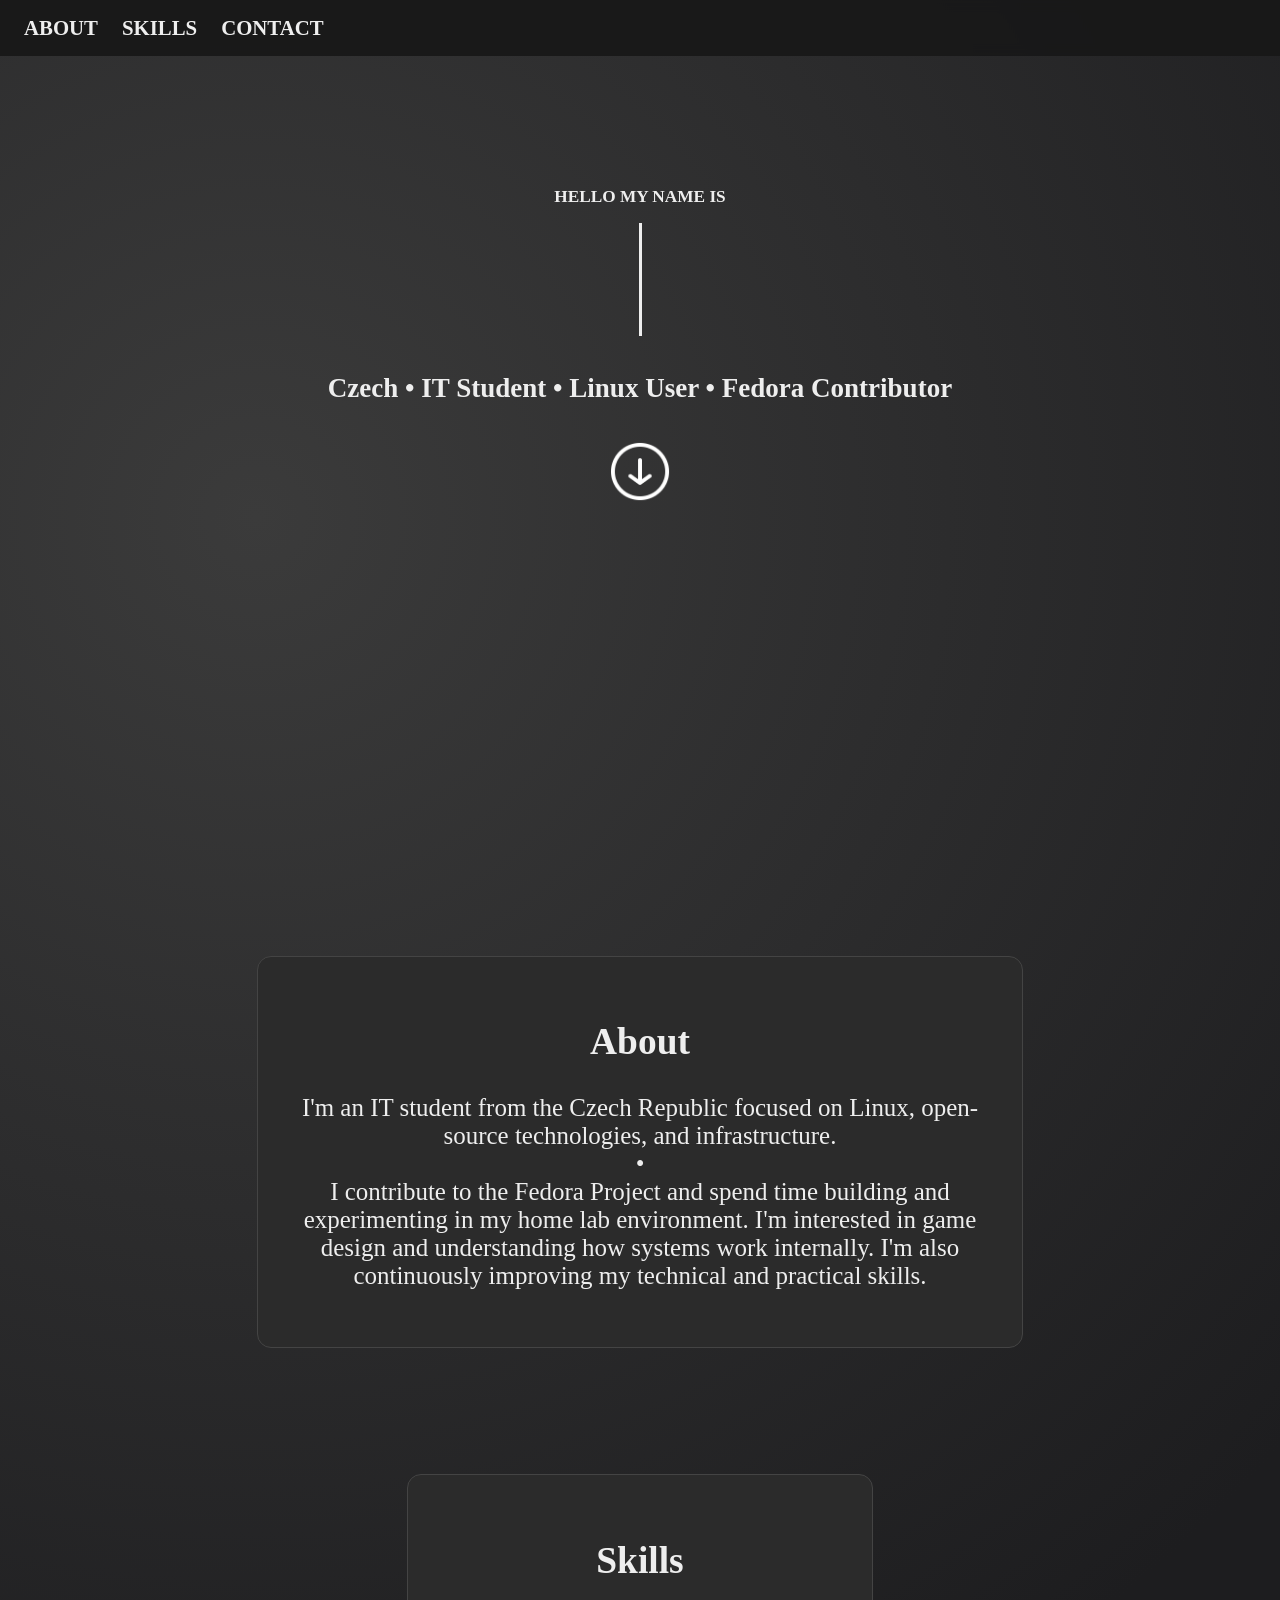
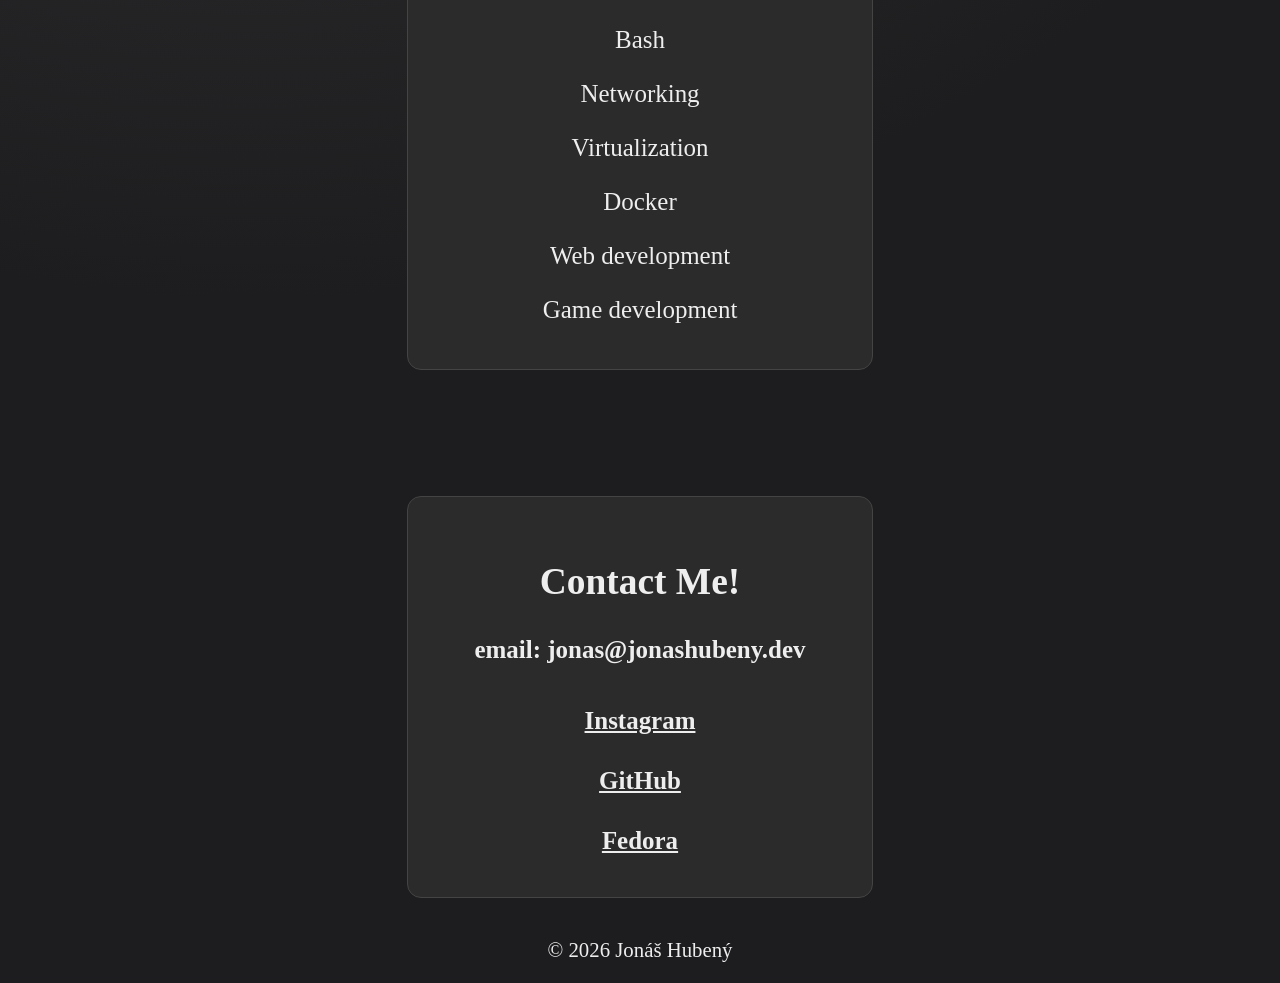
==== index.html @ a98bcdc6 "Add personal portfolio site and assets Introduce a simple personal portfolio: adds index.html, style" ====
<!DOCTYPE html>
<html lang="en">
<head>
    <meta charset="UTF-8">
    <meta name="viewport" content="width=device-width, initial-scale=1.0">
    <title>JHub</title>
    <link rel="stylesheet" href="style.css">
</head>
<body>
    <nav class="topnav">
        <ul>
            <li><a href="#about">ABOUT</a></li>
            <li><a href="#skills">SKILLS</a></li>
            <li><a href="#contacts">CONTACT</a></li>
        </ul>
  </nav>

    <center>

        <div class="hero">
            <h5 class="hello"><b>HELLO MY NAME IS</b></h5>
            <h1 class="typewriter"><b>Jonáš Hubený</b></h1>
            <h3 class="desc">Czech • IT Student • Linux User • Fedora Contributor</h3>
            <a href="#about" class="scroll-down"><img src="images/down.png" width="12%" class="arrow" alt="scroll-down"></a>

            <video autoplay loop muted plays-inline class="back-video">
                <source src="videos/coding.mp4" type="video/mp4">
            </video>

        </div>
        

    <div class="about">
        <h2 id="about">About</h2>
        <p>I'm an IT student from the Czech Republic focused on Linux, open-source technologies, and infrastructure. <br>•<br>
        I contribute to the Fedora Project and spend time building and experimenting in my home lab environment. I'm interested in game design and understanding how systems work internally. I'm also continuously improving my technical and practical skills.</p>
    </div>

    <div class="skills" id="skills">
        <h2>Skills</h2>
        <ul>
            <li class="skill">Bash</li>
            <li class="skill">Networking</li>
            <li class="skill">Virtualization</li>
            <li class="skill">Docker</li>
            <li class="skill">Web development</li>
            <li class="skill">Game development</li>
        </ul>
    </div>

    <div class="contacts" id="contacts">
        <h2>Contact Me!</h2>
        <h4>email: jonas@jonashubeny.dev</h4>
        <ul>
            <li><a class="contact" href="https://www.instagram.com/ich_bin_jonda/"><u>Instagram</u></a></li>
            <li><a class="contact" href="https://github.com/Kaktusstudia"><u>GitHub</u></a></li>
            <li><a class="contact" href="https://pagure.io/user/jonashub"><u>Fedora</a></u></li>
        </ul>
    </div>

    <div class="footer">
        <p>&copy; 2026 Jonáš Hubený</p>
    </div>

    </center>
</body>
</html>
---- style.css ----
html {
    scroll-behavior: smooth;
}

body {
    background: #333333;
    color: #EEEEEE;
    font-family: "Google Inter"; font-size: 130%;
     background: radial-gradient(
      circle at 20% 20%,
      #3b3b3b,
      #1d1d1f 60%
  );
}
.hero {
    min-height: 100vh;         /* výška celé obrazovky */
    display: flex;
    flex-direction: column;
    justify-content: center;   /* vertikálně doprostřed */
    align-items: center;       /* horizontálně doprostřed */
    gap: 10px;                 /* mezery mezi řádky */
    padding: 24px;             /* ať to na mobilech nedrží na okrajích */
    transform: translateY(-15vh);
}

.topnav{
    position: fixed;
    top: 0;
    left: 0;
    right: 0;
    padding: 16px 24px;
    z-index: 1000;
    background: rgba(24, 24, 24, 0.9);
    backdrop-filter: blur(6px);
}

.topnav ul {
    list-style: none;
    margin: 0;
    padding: 0;
    display: flex;
    gap: 24px;
    justify-content: flex-start;
    align-items: center;
}

.topnav a {
    position: relative;
    color: #EEEEEE;
    text-decoration: none;
    font-weight: 600;
    display: inline-block;
    width: fit-content;
}

.topnav a::after{
    content: "";
    position: absolute;
    left: 0;
    bottom: -2px;
    height: 2px;
    width: 100%;
    background: currentColor;
    transform: scaleX(0);
    transform-origin: left;
    transition: transform 200ms ease;
}

.topnav a:hover::after,
.topnav a:focus-visible::after{
  transform: scaleX(1);
}


.hello {
    margin: 0 0 6px 0;
}

H1 {
    color: #EEEEEE;
    font-family: monospace; font-size: 100px;
    margin: 0;
}

h1.typewriter {
    display: inline-block;
    white-space: nowrap;
    overflow: hidden;
    border-right: 3px solid currentColor;
    width: 0;

    animation: typing-name 3s steps(12, end) infinite,
             blink 0.8s step-end infinite;
}

@keyframes typing-name {
    0%   { width: 0; }
    25%  { width: 0;}
    40%  { width: 12ch; }
    60%  { width: 12ch; }
    100% { width: 0; }  
}

@keyframes blink {
    50% { border-color: transparent; }
}

.desc {
    color: #EEEEEE;
    font-family: "Inter"; font-size: 130%;
}

hr{
    border: 1px solid #EEEEEE;
    max-width: 800px;
}


.about { 
    color: #EEEEEE;
    max-width: 700px;
    font-size: 120%;
    background: #2b2b2b;
    border-radius: 14px;
    padding: 32px;
    margin-bottom: 40px;
    border: 1px solid #444;
    transition: all 0.3s;
}

.about:hover {
    transform: scale(1.1);
}

.skills { 
    color: #EEEEEE;
    max-width: 400px;
    font-size: 120%;
    background: #2b2b2b;
    border-radius: 14px;
    padding: 32px;
    margin-bottom: 40px;
    border: 1px solid #444;
    margin-top: 10%;
    transition: all 0.3s;
}

.skills:hover {
    transform: scale(1.1);
}

.skills ul {
    list-style: none;
    padding: 0;
    margin: 0;
}

.skill {
    padding: 13px;
}

.back-video {
    position: absolute;
    right: 0;
    bottom: 0;
    z-index: -1;
}

@media (min-aspect-ratio: 16/9){
    .back-video{
        width: 100%;
        height: auto;
    }
}

@media (max-aspect-ratio: 16/9){
    .back-video{
        width: auto;
        height: 100%;
    }
}

.scroll-down img {
    cursor: pointer;
}

.arrow {
    transition: all 0.3s;
}

.arrow:hover {
    transform: scale(1.1);
}

.contacts {
    color: #EEEEEE;
    max-width: 400px;
    font-size: 120%;
    background: #2b2b2b;
    border-radius: 14px;
    padding: 32px;
    margin-bottom: 40px;
    border: 1px solid #444;
    margin-top: 10%;
    transition: all 0.3s;
}

.contacts:hover {
    transform: scale(1.1);
}

.contacts ul {
    list-style: none;
    margin: 0;
    padding: 0;

    display: flex;
    flex-direction: column; /* pod sebe */
    gap: 12px;  
}

.contacts a {
    color: #EEEEEE;
    text-decoration: none;
    font-weight: 600;
    width: fit-content;
    padding: 13px;
}

.contact {
    padding: 13px;
}

.contacts a{ display:block; padding:10px 13px; text-decoration:none; color:#EEE; }

.contacts a span{
  position: relative;
  display: inline-block;
}

.contacts a span::after{
  content:"";
  position:absolute;
  left:0;
  bottom:-2px;
  height:2px;
  width:100%;
  background: currentColor;
  transform: scaleX(0);
  transform-origin:left;
  transition: transform 200ms ease;
}

.contacts a:hover span::after,
.contacts a:focus-visible span::after{
  transform: scaleX(1);
}

#about, #skills, #contact{
  scroll-margin-top: 20vh;
}
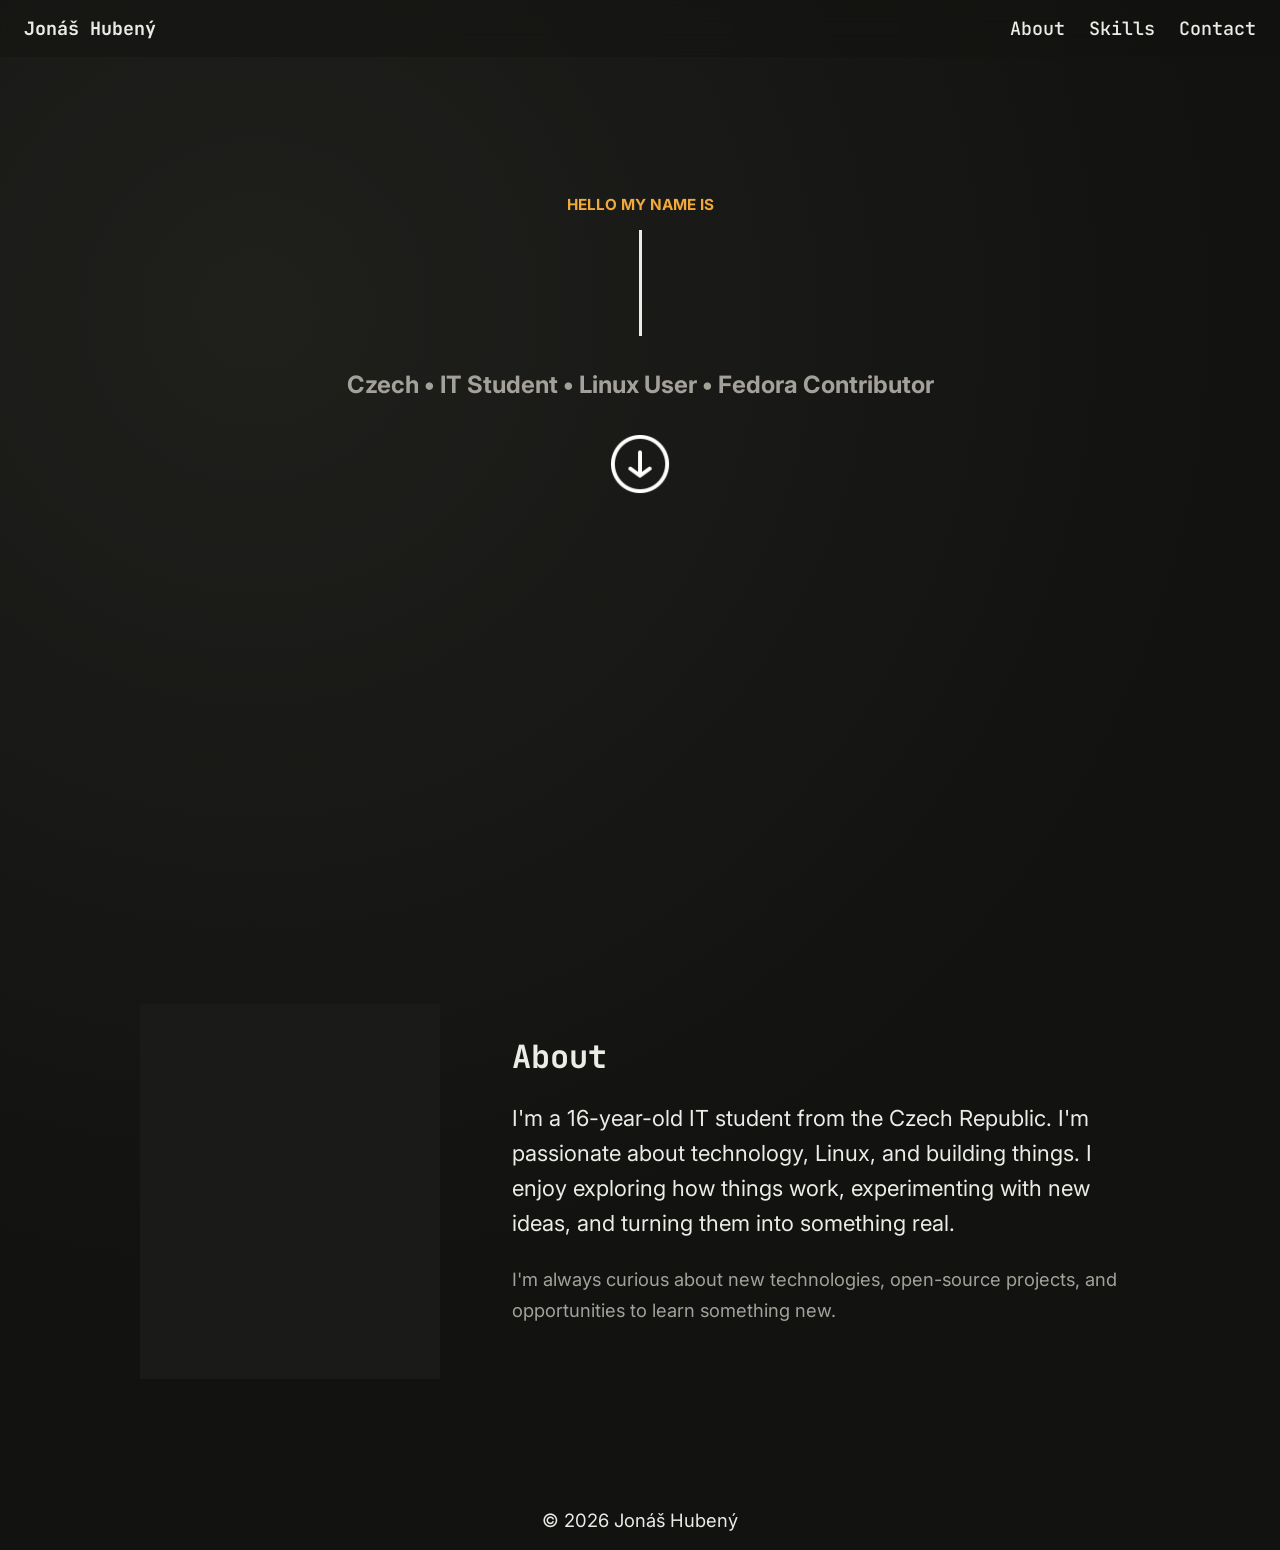
==== commit 7729be86: "upravy" ====
--- a/index.html
+++ b/index.html
@@ -4,14 +4,18 @@
     <meta charset="UTF-8">
     <meta name="viewport" content="width=device-width, initial-scale=1.0">
     <title>JHub</title>
+    <link rel="preconnect" href="https://fonts.googleapis.com">
+    <link rel="preconnect" href="https://fonts.gstatic.com" crossorigin>
+    <link rel="stylesheet" href="https://fonts.googleapis.com/css2?family=Inter:wght@400;600;700&family=JetBrains+Mono:wght@500;700&display=swap">
     <link rel="stylesheet" href="style.css">
 </head>
 <body>
     <nav class="topnav">
+        <a href="#" class="brand">Jonáš Hubený</a>
         <ul>
-            <li><a href="#about">ABOUT</a></li>
-            <li><a href="#skills">SKILLS</a></li>
-            <li><a href="#contacts">CONTACT</a></li>
+            <li><a href="#about">About</a></li>
+            <li><a href="#skills">Skills</a></li>
+            <li><a href="#contacts">Contact</a></li>
         </ul>
   </nav>
 
@@ -28,35 +32,20 @@
             </video>
 
         </div>
-        
 
-    <div class="about">
-        <h2 id="about">About</h2>
-        <p>I'm an IT student from the Czech Republic focused on Linux, open-source technologies, and infrastructure. <br>•<br>
-        I contribute to the Fedora Project and spend time building and experimenting in my home lab environment. I'm interested in game design and understanding how systems work internally. I'm also continuously improving my technical and practical skills.</p>
-    </div>
 
-    <div class="skills" id="skills">
-        <h2>Skills</h2>
-        <ul>
-            <li class="skill">Bash</li>
-            <li class="skill">Networking</li>
-            <li class="skill">Virtualization</li>
-            <li class="skill">Docker</li>
-            <li class="skill">Web development</li>
-            <li class="skill">Game development</li>
-        </ul>
-    </div>
+    <section class="about" id="about">
+        <div class="about-photo">
+            <!-- Save your photo as images/jonas.jpg and uncomment the next line -->
+            <!-- <img src="images/jonas.jpg" alt="Jonáš Hubený"> -->
+        </div>
 
-    <div class="contacts" id="contacts">
-        <h2>Contact Me!</h2>
-        <h4>email: jonas@jonashubeny.dev</h4>
-        <ul>
-            <li><a class="contact" href="https://www.instagram.com/ich_bin_jonda/"><u>Instagram</u></a></li>
-            <li><a class="contact" href="https://github.com/Kaktusstudia"><u>GitHub</u></a></li>
-            <li><a class="contact" href="https://pagure.io/user/jonashub"><u>Fedora</a></u></li>
-        </ul>
-    </div>
+        <article class="about-article">
+            <h2>About</h2>
+            <p class="lead">I'm a 16-year-old IT student from the Czech Republic. I'm passionate about technology, Linux, and building things. I enjoy exploring how things work, experimenting with new ideas, and turning them into something real.</p>
+            <p>I'm always curious about new technologies, open-source projects, and opportunities to learn something new.</p>
+        </article>
+    </section>
 
     <div class="footer">
         <p>&copy; 2026 Jonáš Hubený</p>
--- a/style.css
+++ b/style.css
@@ -3,13 +3,13 @@
 }
 
 body {
-    background: #333333;
-    color: #EEEEEE;
-    font-family: "Google Inter"; font-size: 130%;
+    background: #121211;
+    color: #ECEBE6;
+    font-family: "Inter", system-ui, sans-serif; font-size: 115%;
      background: radial-gradient(
       circle at 20% 20%,
-      #3b3b3b,
-      #1d1d1f 60%
+      #1f1f1c,
+      #121211 60%
   );
 }
 .hero {
@@ -30,8 +30,16 @@
     right: 0;
     padding: 16px 24px;
     z-index: 1000;
-    background: rgba(24, 24, 24, 0.9);
-    backdrop-filter: blur(6px);
+    background: rgba(18, 18, 17, 0.45);
+    backdrop-filter: blur(12px);
+    -webkit-backdrop-filter: blur(12px);
+    display: flex;
+    justify-content: space-between;
+    align-items: center;
+}
+
+.topnav .brand {
+    font-weight: 700;
 }
 
 .topnav ul {
@@ -46,9 +54,10 @@
 
 .topnav a {
     position: relative;
-    color: #EEEEEE;
+    color: #ECEBE6;
+    font-family: "JetBrains Mono", monospace;
     text-decoration: none;
-    font-weight: 600;
+    font-weight: 500;
     display: inline-block;
     width: fit-content;
 }
@@ -60,7 +69,7 @@
     bottom: -2px;
     height: 2px;
     width: 100%;
-    background: currentColor;
+    background: #F2A93B;
     transform: scaleX(0);
     transform-origin: left;
     transition: transform 200ms ease;
@@ -74,11 +83,12 @@
 
 .hello {
     margin: 0 0 6px 0;
+    color: #F2A93B;
 }
 
 H1 {
-    color: #EEEEEE;
-    font-family: monospace; font-size: 100px;
+    color: #ECEBE6;
+    font-family: "JetBrains Mono", monospace; font-size: 80px;
     margin: 0;
 }
 
@@ -106,41 +116,83 @@
 }
 
 .desc {
-    color: #EEEEEE;
-    font-family: "Inter"; font-size: 130%;
+    color: #A3A199;
+    font-family: "Inter", system-ui, sans-serif; font-size: 130%;
 }
 
 hr{
-    border: 1px solid #EEEEEE;
+    border: 1px solid #ECEBE6;
     max-width: 800px;
 }
 
 
-.about { 
-    color: #EEEEEE;
-    max-width: 700px;
+/* ---------- About: photo left, article right ---------- */
+.about {
+    display: grid;
+    grid-template-columns: minmax(220px, 300px) 1fr;
+    gap: 72px;
+    align-items: center;
+    max-width: 1000px;
+    margin: 0 auto;
+    padding: 48px 24px 112px;
+    text-align: left;
+}
+
+.about-photo {
+    aspect-ratio: 4 / 5;
+    background: #1A1A18;
+}
+
+.about-photo img {
+    display: block;
+    width: 100%;
+    height: 100%;
+    object-fit: cover;
+}
+
+.about-article h2 {
+    margin: 0 0 24px;
+    font-family: "JetBrains Mono", monospace;
+    font-size: 2rem;
+    font-weight: 700;
+    line-height: 1.2;
+    color: #ECEBE6;
+}
+
+.about-article p {
+    margin: 0 0 1em;
+    max-width: 62ch;
+    line-height: 1.7;
+    color: #A3A199;
+}
+
+.about-article .lead {
+    font-size: 1.2em;
+    line-height: 1.6;
+    color: #ECEBE6;
+}
+
+@media (max-width: 760px) {
+    .about {
+        grid-template-columns: 1fr;
+        gap: 40px;
+        padding: 32px 20px 72px;
+    }
+
+    .about-photo {
+        max-width: 240px;
+    }
+}
+
+.skills { 
+    color: #ECEBE6;
+    max-width: 400px;
     font-size: 120%;
-    background: #2b2b2b;
+    background: #1A1A18;
     border-radius: 14px;
     padding: 32px;
     margin-bottom: 40px;
-    border: 1px solid #444;
-    transition: all 0.3s;
-}
-
-.about:hover {
-    transform: scale(1.1);
-}
-
-.skills { 
-    color: #EEEEEE;
-    max-width: 400px;
-    font-size: 120%;
-    background: #2b2b2b;
-    border-radius: 14px;
-    padding: 32px;
-    margin-bottom: 40px;
-    border: 1px solid #444;
+    border: 1px solid #2E2D29;
     margin-top: 10%;
     transition: all 0.3s;
 }
@@ -193,14 +245,14 @@
 }
 
 .contacts {
-    color: #EEEEEE;
+    color: #ECEBE6;
     max-width: 400px;
     font-size: 120%;
-    background: #2b2b2b;
+    background: #1A1A18;
     border-radius: 14px;
     padding: 32px;
     margin-bottom: 40px;
-    border: 1px solid #444;
+    border: 1px solid #2E2D29;
     margin-top: 10%;
     transition: all 0.3s;
 }
@@ -220,7 +272,7 @@
 }
 
 .contacts a {
-    color: #EEEEEE;
+    color: #ECEBE6;
     text-decoration: none;
     font-weight: 600;
     width: fit-content;
@@ -231,7 +283,7 @@
     padding: 13px;
 }
 
-.contacts a{ display:block; padding:10px 13px; text-decoration:none; color:#EEE; }
+.contacts a{ display:block; padding:10px 13px; text-decoration:none; color:#ECEBE6; }
 
 .contacts a span{
   position: relative;
@@ -258,4 +310,16 @@
 
 #about, #skills, #contact{
   scroll-margin-top: 20vh;
-}+}
+
+/* small screens: name + three links must fit on one line */
+@media (max-width: 520px) {
+    .topnav {
+        padding: 14px 16px;
+        font-size: 0.85em;
+    }
+
+    .topnav ul {
+        gap: 16px;
+    }
+}
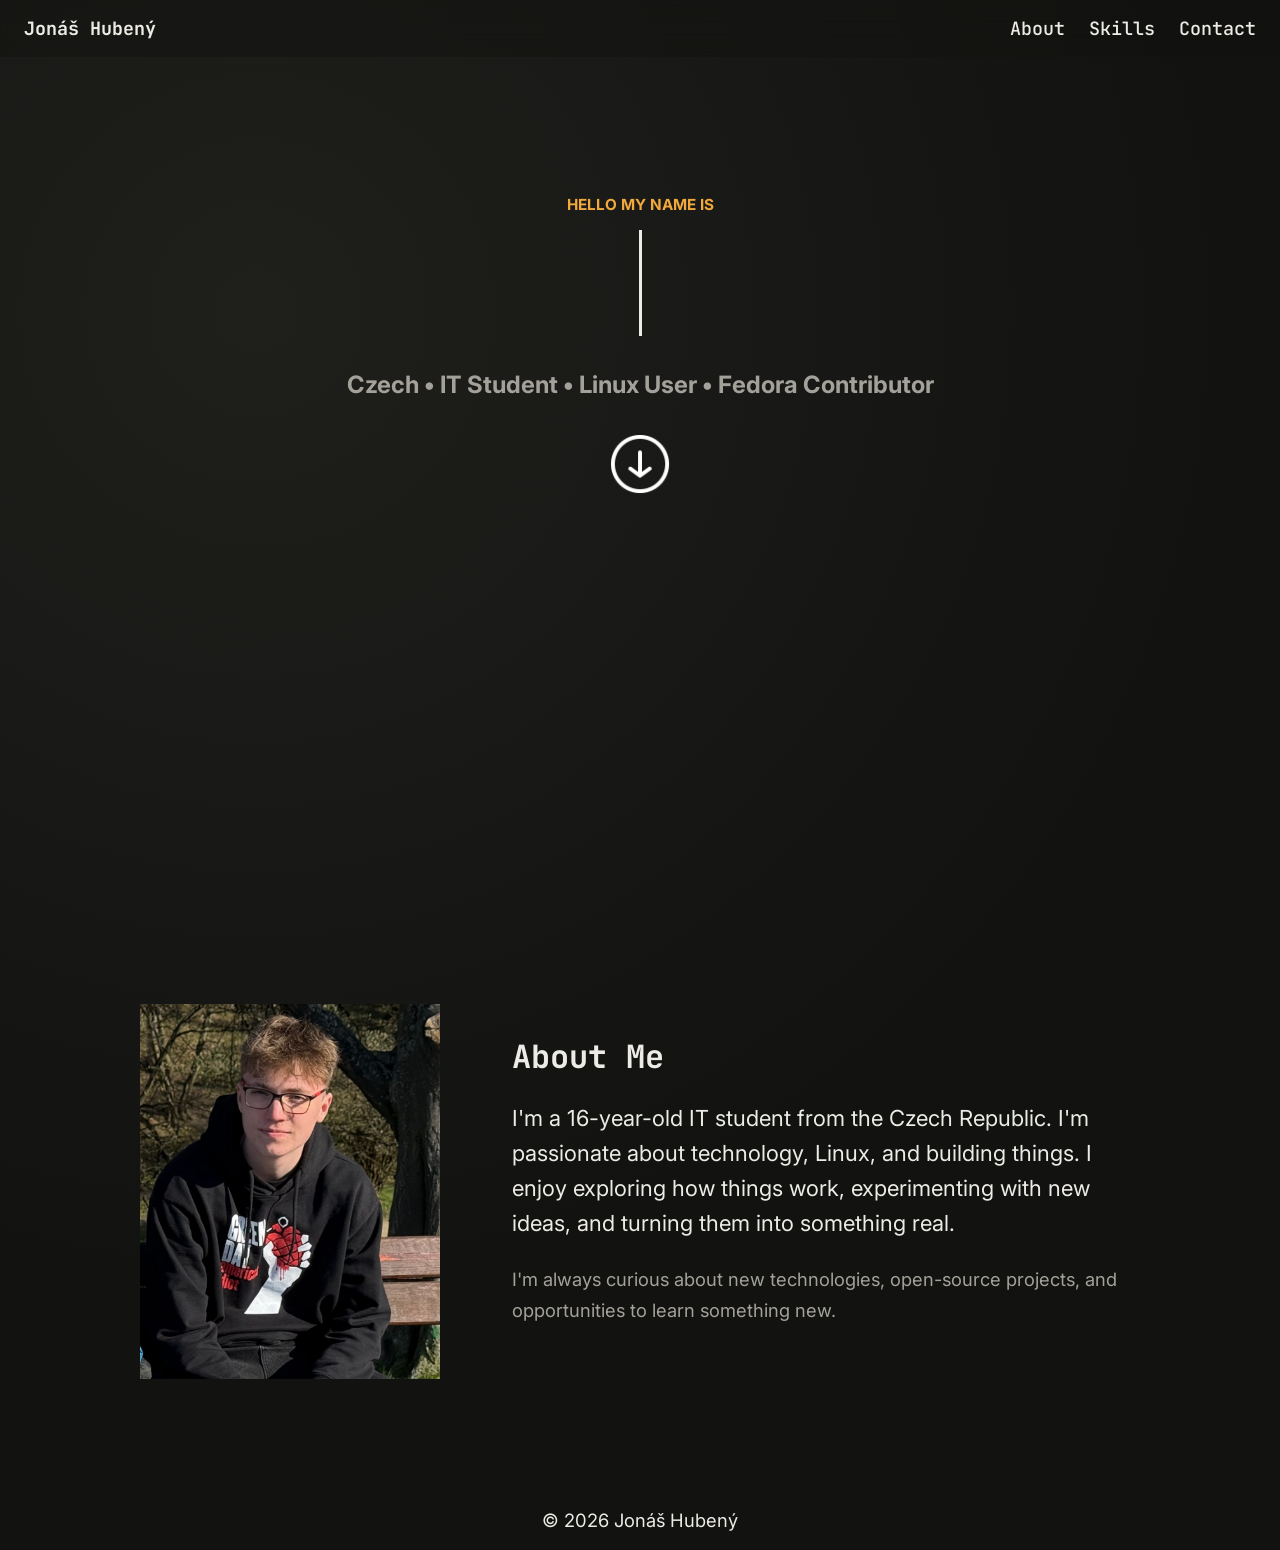
==== commit 05bce493: "pridana foto" ====
--- a/index.html
+++ b/index.html
@@ -37,11 +37,11 @@
     <section class="about" id="about">
         <div class="about-photo">
             <!-- Save your photo as images/jonas.jpg and uncomment the next line -->
-            <!-- <img src="images/jonas.jpg" alt="Jonáš Hubený"> -->
+            <img src="images/jonas.jpg" alt="Jonáš Hubený">
         </div>
 
         <article class="about-article">
-            <h2>About</h2>
+            <h2>About Me</h2>
             <p class="lead">I'm a 16-year-old IT student from the Czech Republic. I'm passionate about technology, Linux, and building things. I enjoy exploring how things work, experimenting with new ideas, and turning them into something real.</p>
             <p>I'm always curious about new technologies, open-source projects, and opportunities to learn something new.</p>
         </article>
--- a/style.css
+++ b/style.css
@@ -148,6 +148,7 @@
     width: 100%;
     height: 100%;
     object-fit: cover;
+    object-position: center top;
 }
 
 .about-article h2 {
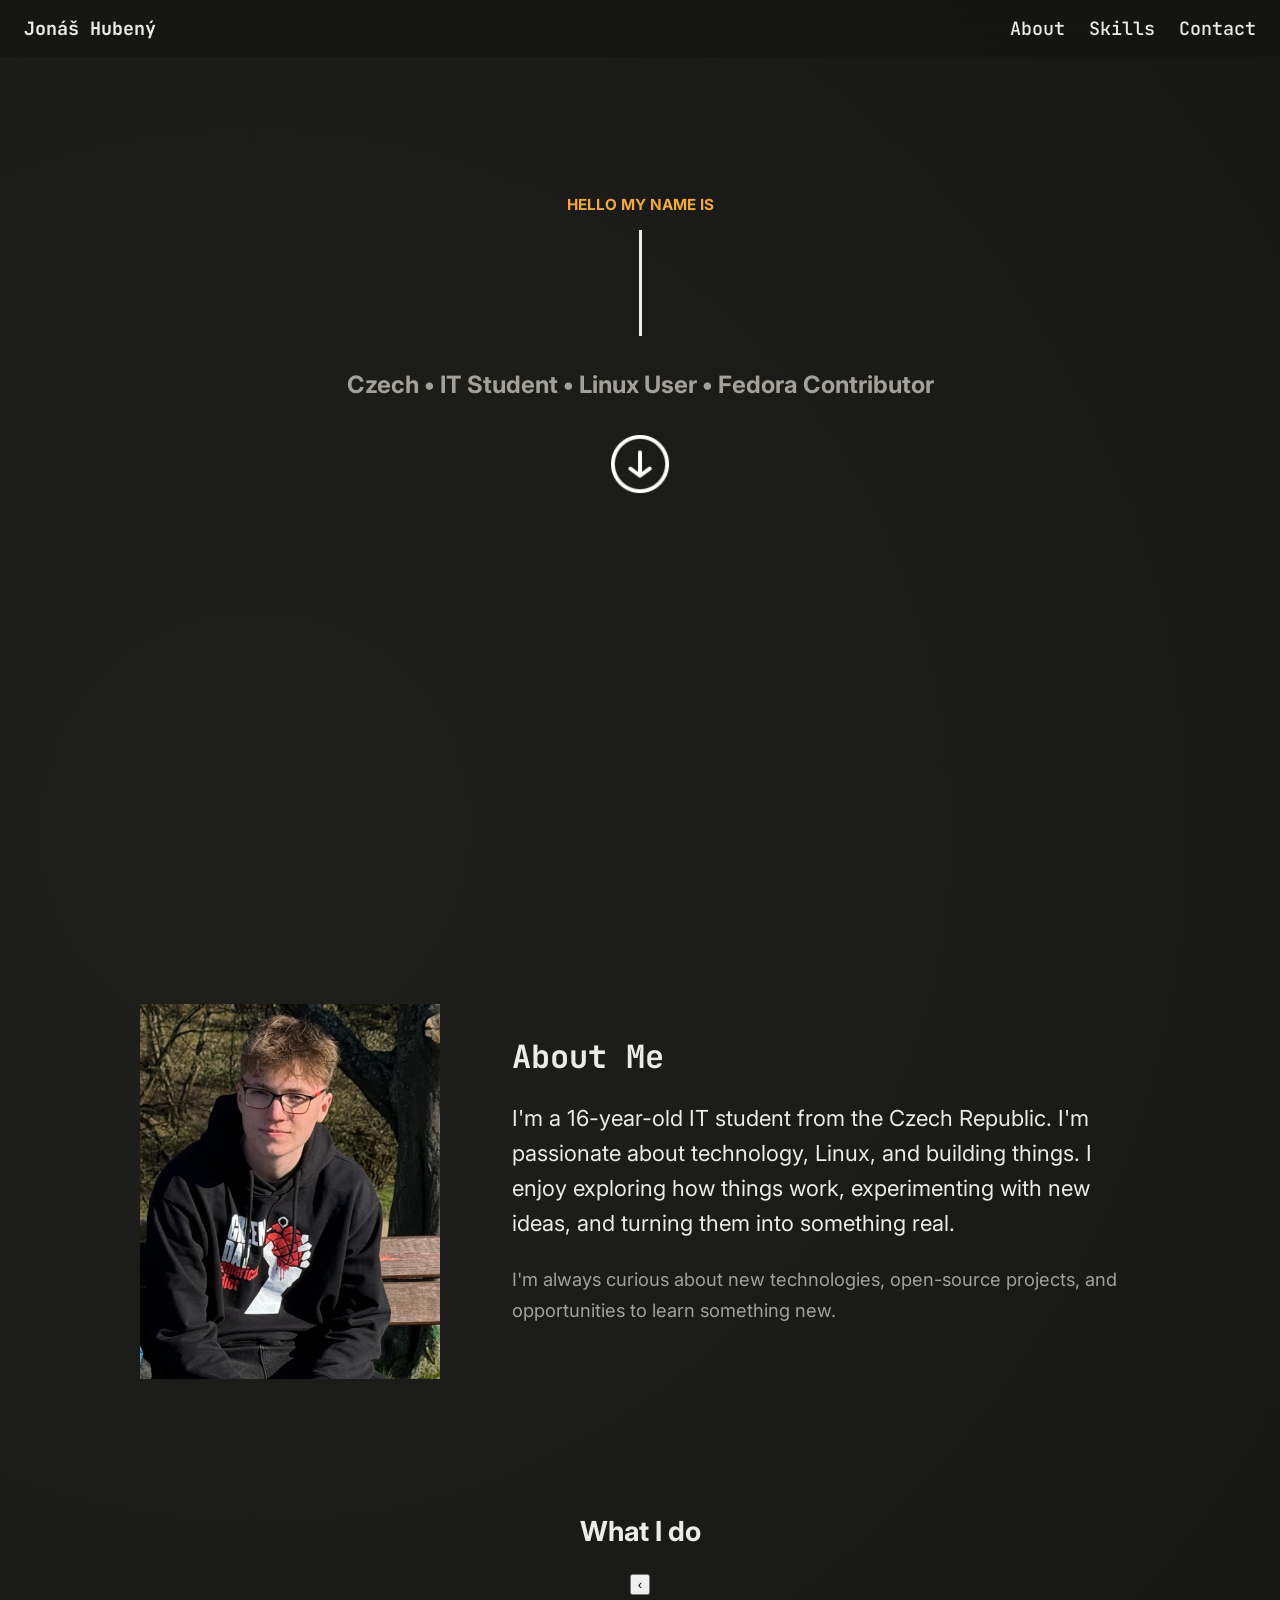
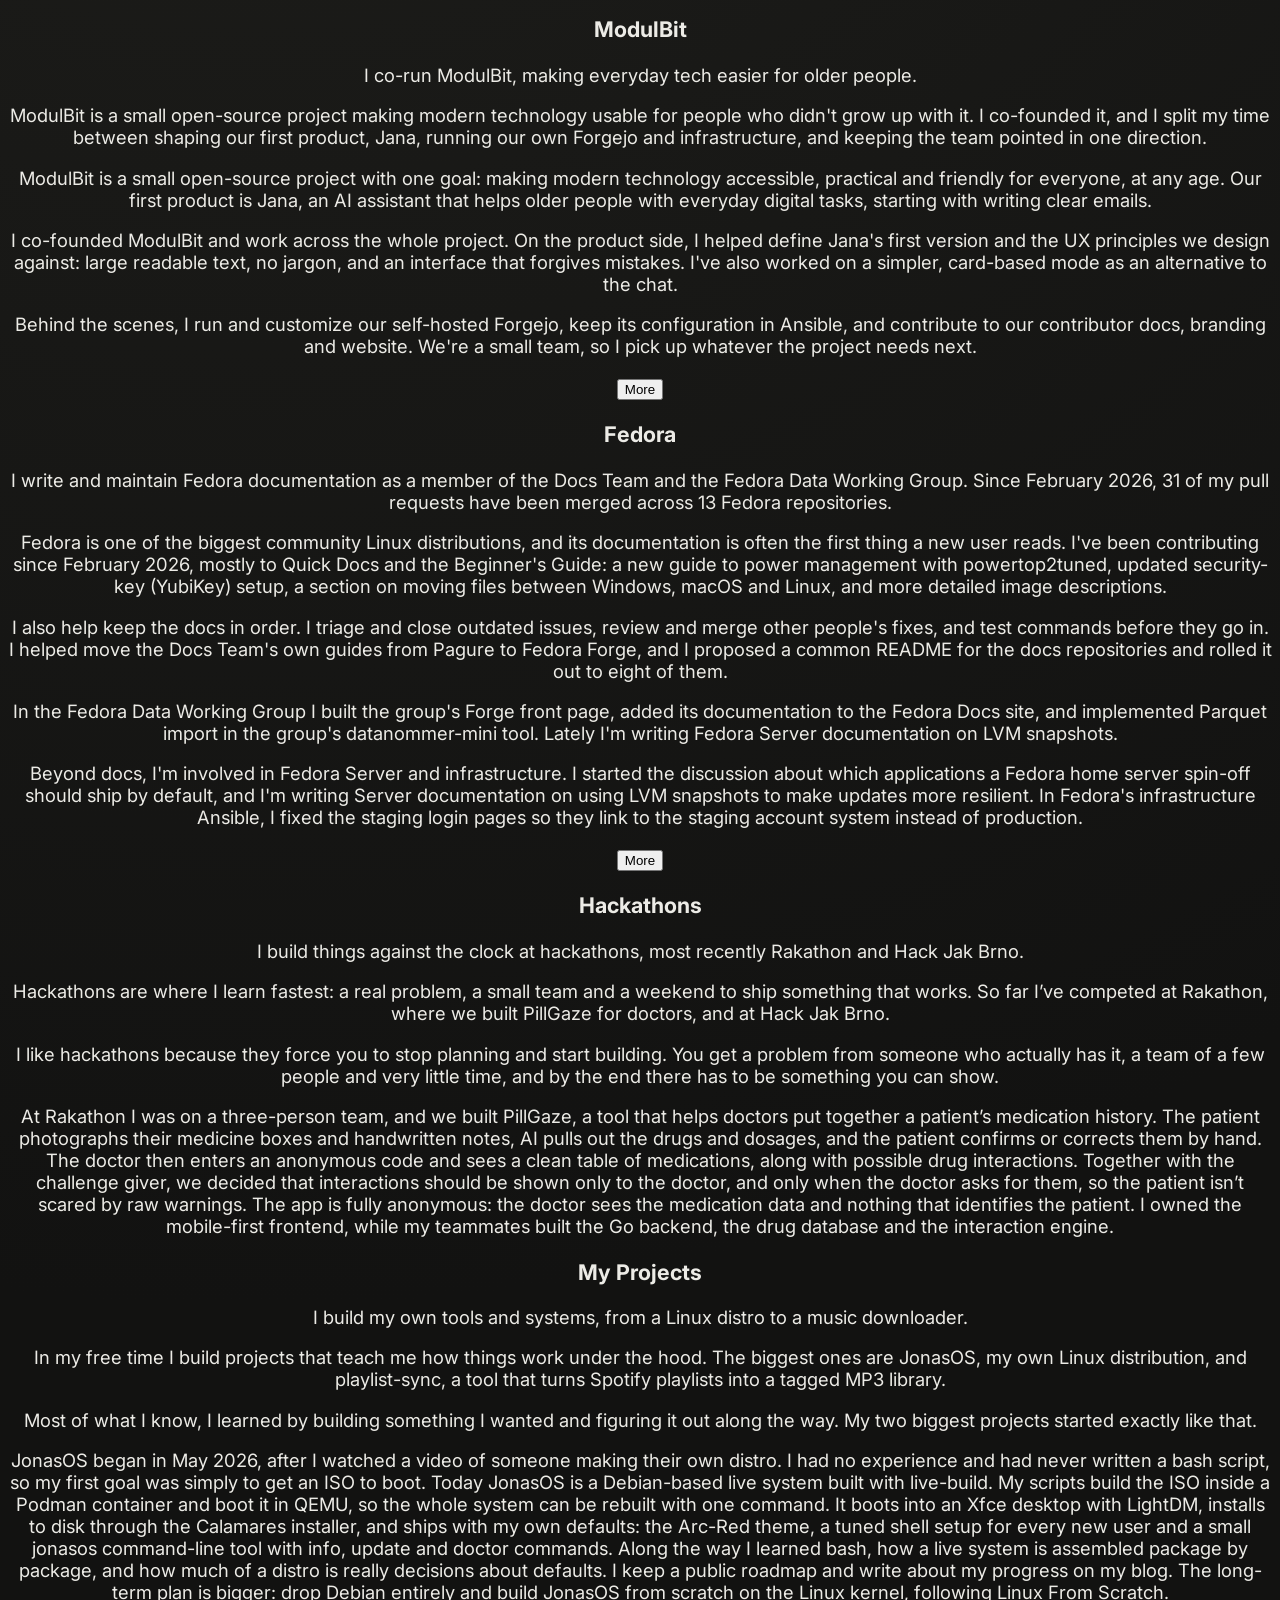
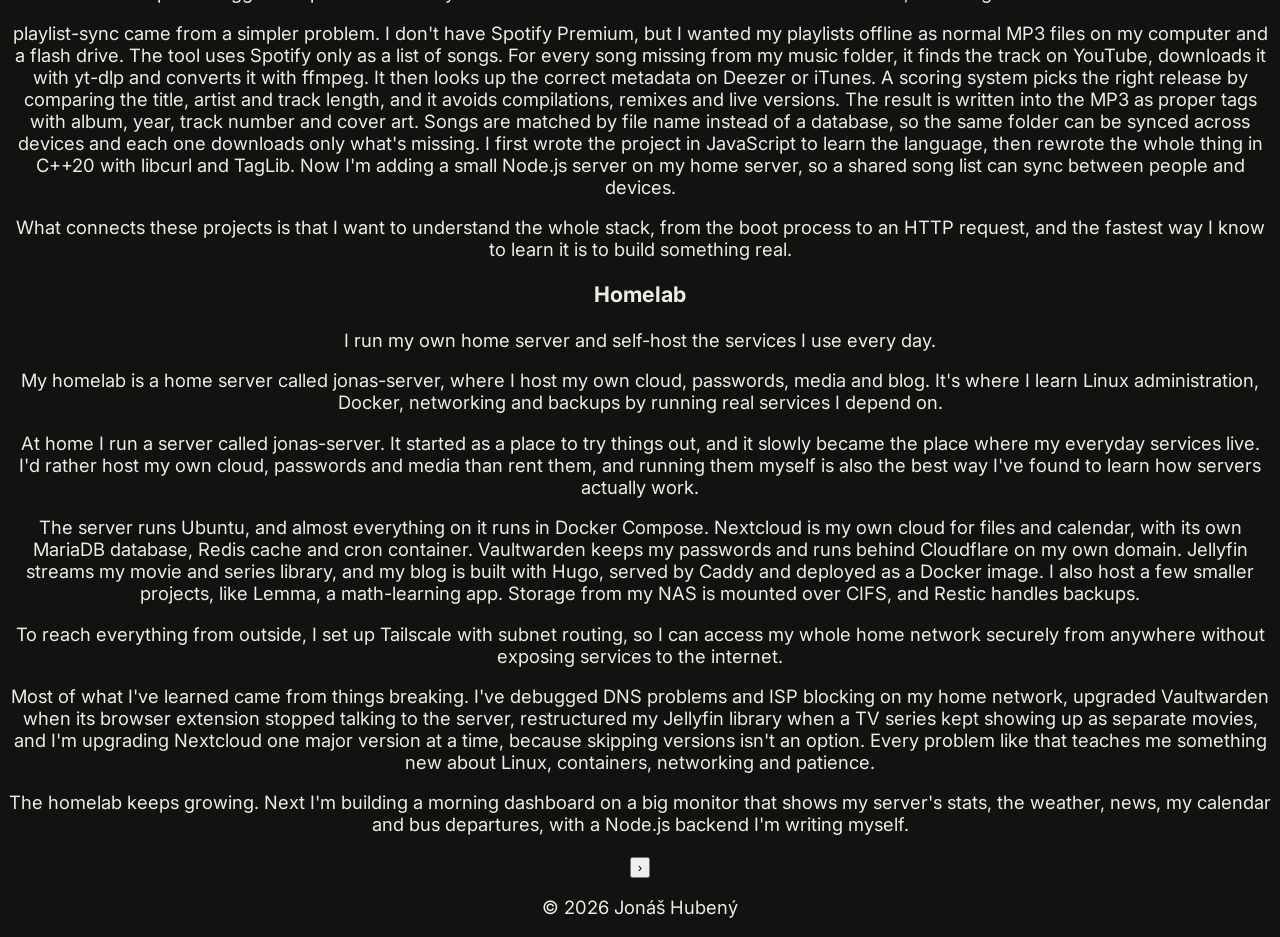
==== commit 790c2b6a: "karty setup" ====
--- a/index.html
+++ b/index.html
@@ -36,7 +36,7 @@
 
     <section class="about" id="about">
         <div class="about-photo">
-            <!-- Save your photo as images/jonas.jpg and uncomment the next line -->
+            <!-- Save your photo as images/jonas.jpg-->
             <img src="images/jonas.jpg" alt="Jonáš Hubený">
         </div>
 
@@ -47,6 +47,111 @@
         </article>
     </section>
 
+    <section class="cards-section" id="projects">
+        <h2 class="cards-title">What I do</h2>
+
+        <div class="carousel">
+            <button class="carousel-btn prev" aria-label="Previous card">&#8249;</button>
+
+            <div class="cards-track">
+
+                <article class="card">
+                    <h3>ModulBit</h3>
+                    <div class="card-short">
+                        <p>I co-run ModulBit, making everyday tech easier for older people.</p>
+                        <p>ModulBit is a small open-source project making modern technology usable for people who didn't grow up with it. I co-founded it, and I split my time between shaping our first product, Jana, running our own Forgejo and infrastructure, and keeping the team pointed in one direction.</p>
+                    </div>
+
+                    <div class="card-more">
+                        <div class="card-more-inner">
+                            <p>ModulBit is a small open-source project with one goal: making modern technology accessible, practical and friendly for everyone, at any age. Our first product is Jana, an AI assistant that helps older people with everyday digital tasks, starting with writing clear emails.</p>
+                            <p>I co-founded ModulBit and work across the whole project. On the product side, I helped define Jana's first version and the UX principles we design against: large readable text, no jargon, and an interface that forgives mistakes. I've also worked on a simpler, card-based mode as an alternative to the chat.</p>
+                            <p>Behind the scenes, I run and customize our self-hosted Forgejo, keep its configuration in Ansible, and contribute to our contributor docs, branding and website. We're a small team, so I pick up whatever the project needs next.</p>
+                        </div>
+                    </div>
+
+                    <button class="card-toggle" aria-expanded="false">More</button>
+                </article>
+
+                <article class="card">
+                    <h3>Fedora</h3>
+                    <div class="card-short">
+                        <p>I write and maintain Fedora documentation as a member of the Docs Team and the Fedora Data Working Group. Since February 2026, 31 of my pull requests have been merged across 13 Fedora repositories.</p>
+                    </div>
+
+                    <div class="card-more">
+                        <div class="card-more-inner">
+                            <p>Fedora is one of the biggest community Linux distributions, and its documentation is often the first thing a new user reads. I've been contributing since February 2026, mostly to Quick Docs and the Beginner's Guide: a new guide to power management with powertop2tuned, updated security-key (YubiKey) setup, a section on moving files between Windows, macOS and Linux, and more detailed image descriptions.</p>
+                            <p>I also help keep the docs in order. I triage and close outdated issues, review and merge other people's fixes, and test commands before they go in. I helped move the Docs Team's own guides from Pagure to Fedora Forge, and I proposed a common README for the docs repositories and rolled it out to eight of them.</p>
+                            <p>In the Fedora Data Working Group I built the group's Forge front page, added its documentation to the Fedora Docs site, and implemented Parquet import in the group's datanommer-mini tool. Lately I'm writing Fedora Server documentation on LVM snapshots.</p>
+                            <p>Beyond docs, I'm involved in Fedora Server and infrastructure. I started the discussion about which applications a Fedora home server spin-off should ship by default, and I'm writing Server documentation on using LVM snapshots to make updates more resilient. In Fedora's infrastructure Ansible, I fixed the staging login pages so they link to the staging account system instead of production.</p>
+                        </div>
+                    </div>
+
+                    <button class="card-toggle" aria-expanded="false">More</button>
+                </article>
+
+                <article class="card">
+                    <h3>Hackathons</h3>
+                    <div class="card-short">
+                        <div class="card-short-inner">
+                            <p>I build things against the clock at hackathons, most recently Rakathon and Hack Jak Brno.</p>
+                            <p>Hackathons are where I learn fastest: a real problem, a small team and a weekend to ship something that works. So far I’ve competed at Rakathon, where we built PillGaze for doctors, and at Hack Jak Brno.</p>
+                        </div>
+                    </div>
+
+                    <div class="card-more">
+                        <div class="card-more-inner">
+                            <p>I like hackathons because they force you to stop planning and start building. You get a problem from someone who actually has it, a team of a few people and very little time, and by the end there has to be something you can show.</p>
+                            <p>At Rakathon I was on a three-person team, and we built PillGaze, a tool that helps doctors put together a patient’s medication history. The patient photographs their medicine boxes and handwritten notes, AI pulls out the drugs and dosages, and the patient confirms or corrects them by hand. The doctor then enters an anonymous code and sees a clean table of medications, along with possible drug interactions. Together with the challenge giver, we decided that interactions should be shown only to the doctor, and only when the doctor asks for them, so the patient isn’t scared by raw warnings. The app is fully anonymous: the doctor sees the medication data and nothing that identifies the patient. I owned the mobile-first frontend, while my teammates built the Go backend, the drug database and the interaction engine.</p>
+                        </div>
+                    </div>
+                </article>
+
+                <article class="card">
+                    <h3>My Projects</h3>
+                    <div class="card-short">
+                        <div class="card-short-inner">
+                            <p>I build my own tools and systems, from a Linux distro to a music downloader.</p>
+                            <p>In my free time I build projects that teach me how things work under the hood. The biggest ones are JonasOS, my own Linux distribution, and playlist-sync, a tool that turns Spotify playlists into a tagged MP3 library.</p>
+                        </div>
+                    </div>
+
+                    <div class="card-more">
+                        <div class="card-more-inner">
+                            <p>Most of what I know, I learned by building something I wanted and figuring it out along the way. My two biggest projects started exactly like that.</p>
+                            <p>JonasOS began in May 2026, after I watched a video of someone making their own distro. I had no experience and had never written a bash script, so my first goal was simply to get an ISO to boot. Today JonasOS is a Debian-based live system built with live-build. My scripts build the ISO inside a Podman container and boot it in QEMU, so the whole system can be rebuilt with one command. It boots into an Xfce desktop with LightDM, installs to disk through the Calamares installer, and ships with my own defaults: the Arc-Red theme, a tuned shell setup for every new user and a small jonasos command-line tool with info, update and doctor commands. Along the way I learned bash, how a live system is assembled package by package, and how much of a distro is really decisions about defaults. I keep a public roadmap and write about my progress on my blog. The long-term plan is bigger: drop Debian entirely and build JonasOS from scratch on the Linux kernel, following Linux From Scratch.</p>
+                            <p>playlist-sync came from a simpler problem. I don't have Spotify Premium, but I wanted my playlists offline as normal MP3 files on my computer and a flash drive. The tool uses Spotify only as a list of songs. For every song missing from my music folder, it finds the track on YouTube, downloads it with yt-dlp and converts it with ffmpeg. It then looks up the correct metadata on Deezer or iTunes. A scoring system picks the right release by comparing the title, artist and track length, and it avoids compilations, remixes and live versions. The result is written into the MP3 as proper tags with album, year, track number and cover art. Songs are matched by file name instead of a database, so the same folder can be synced across devices and each one downloads only what's missing. I first wrote the project in JavaScript to learn the language, then rewrote the whole thing in C++20 with libcurl and TagLib. Now I'm adding a small Node.js server on my home server, so a shared song list can sync between people and devices.</p>
+                            <p>What connects these projects is that I want to understand the whole stack, from the boot process to an HTTP request, and the fastest way I know to learn it is to build something real.</p>
+                        </div>
+                    </div>
+                </article>
+
+                <article class="card">
+                    <h3>Homelab</h3>
+                    <div class="card-short">
+                        <div class="card-short-inner">
+                            <p>I run my own home server and self-host the services I use every day.</p>
+                            <p>My homelab is a home server called jonas-server, where I host my own cloud, passwords, media and blog. It's where I learn Linux administration, Docker, networking and backups by running real services I depend on.</p>
+                        </div>
+                    </div>
+
+                    <div class="card-more">
+                        <div class="card-more-inner">
+                            <p>At home I run a server called jonas-server. It started as a place to try things out, and it slowly became the place where my everyday services live. I'd rather host my own cloud, passwords and media than rent them, and running them myself is also the best way I've found to learn how servers actually work.</p>
+                            <p>The server runs Ubuntu, and almost everything on it runs in Docker Compose. Nextcloud is my own cloud for files and calendar, with its own MariaDB database, Redis cache and cron container. Vaultwarden keeps my passwords and runs behind Cloudflare on my own domain. Jellyfin streams my movie and series library, and my blog is built with Hugo, served by Caddy and deployed as a Docker image. I also host a few smaller projects, like Lemma, a math-learning app. Storage from my NAS is mounted over CIFS, and Restic handles backups.</p>
+                            <p>To reach everything from outside, I set up Tailscale with subnet routing, so I can access my whole home network securely from anywhere without exposing services to the internet.</p>
+                            <p>Most of what I've learned came from things breaking. I've debugged DNS problems and ISP blocking on my home network, upgraded Vaultwarden when its browser extension stopped talking to the server, restructured my Jellyfin library when a TV series kept showing up as separate movies, and I'm upgrading Nextcloud one major version at a time, because skipping versions isn't an option. Every problem like that teaches me something new about Linux, containers, networking and patience.</p>
+                            <p>The homelab keeps growing. Next I'm building a morning dashboard on a big monitor that shows my server's stats, the weather, news, my calendar and bus departures, with a Node.js backend I'm writing myself.</p>
+                        </div>
+                    </div>
+                </article>
+            </div>
+
+        <button class="carousel-btn next" aria-label="Next card">&#8250;</button>
+        </div>
+    </section>
+    
     <div class="footer">
         <p>&copy; 2026 Jonáš Hubený</p>
     </div>
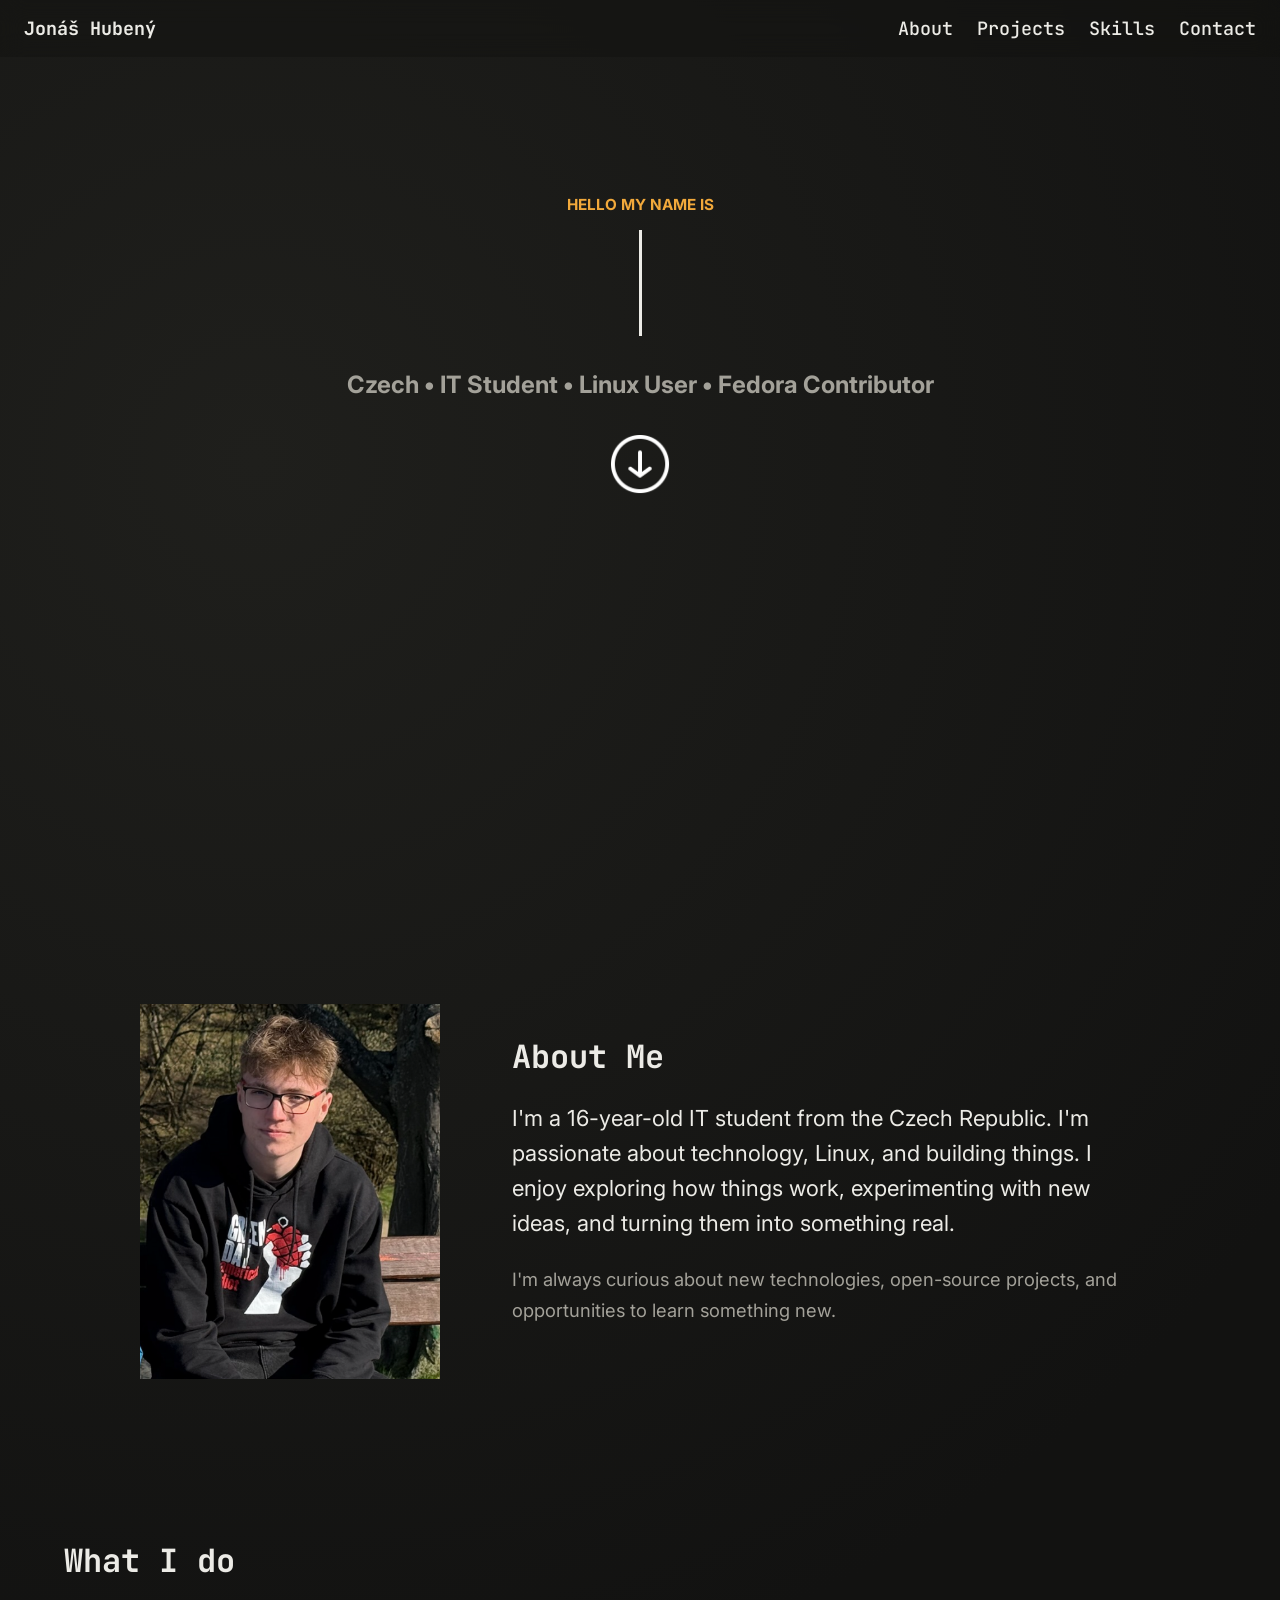
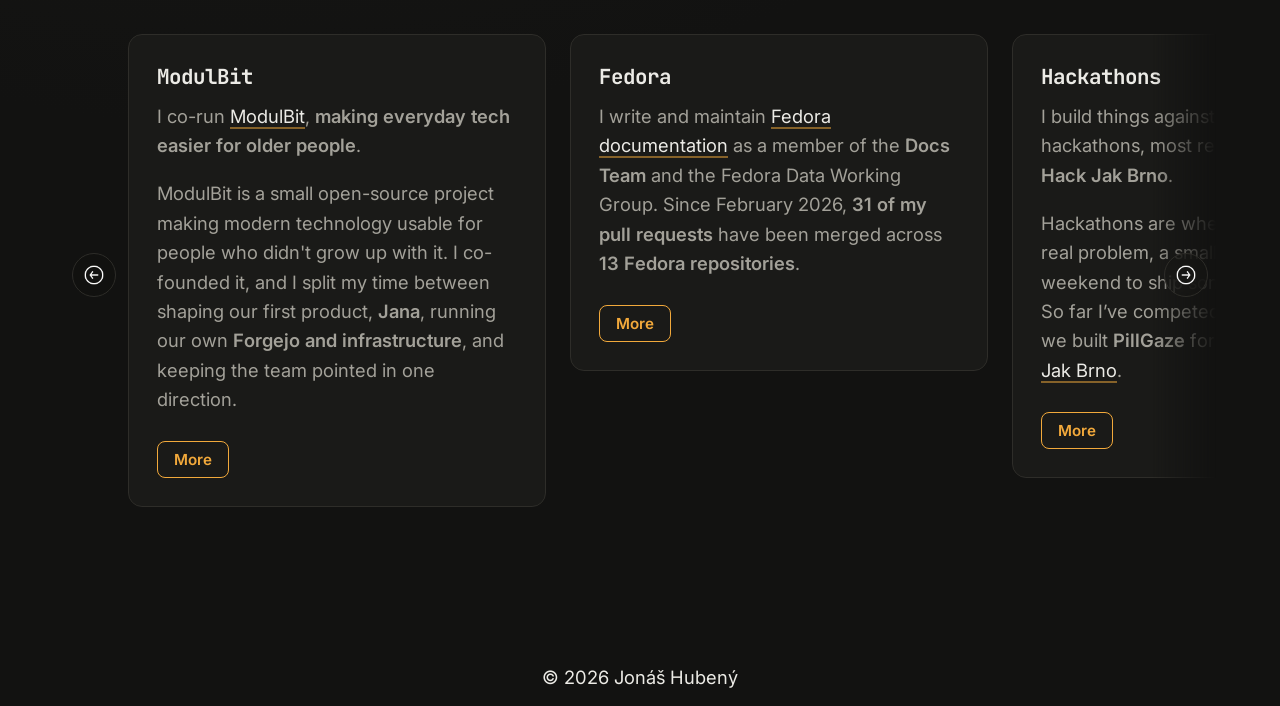
==== commit 08e7224d: "funkcni karty" ====
--- a/index.html
+++ b/index.html
@@ -8,12 +8,14 @@
     <link rel="preconnect" href="https://fonts.gstatic.com" crossorigin>
     <link rel="stylesheet" href="https://fonts.googleapis.com/css2?family=Inter:wght@400;600;700&family=JetBrains+Mono:wght@500;700&display=swap">
     <link rel="stylesheet" href="style.css">
+    <script src="script.js" defer></script>
 </head>
 <body>
     <nav class="topnav">
         <a href="#" class="brand">Jonáš Hubený</a>
         <ul>
             <li><a href="#about">About</a></li>
+            <li><a href="#projects">Projects</a></li>
             <li><a href="#skills">Skills</a></li>
             <li><a href="#contacts">Contact</a></li>
         </ul>
@@ -51,22 +53,24 @@
         <h2 class="cards-title">What I do</h2>
 
         <div class="carousel">
-            <button class="carousel-btn prev" aria-label="Previous card">&#8249;</button>
+            <button class="carousel-btn prev" aria-label="Previous card">
+                <img src="images/down.png" alt="">
+            </button>
 
             <div class="cards-track">
 
                 <article class="card">
                     <h3>ModulBit</h3>
                     <div class="card-short">
-                        <p>I co-run ModulBit, making everyday tech easier for older people.</p>
-                        <p>ModulBit is a small open-source project making modern technology usable for people who didn't grow up with it. I co-founded it, and I split my time between shaping our first product, Jana, running our own Forgejo and infrastructure, and keeping the team pointed in one direction.</p>
+                        <p>I co-run <a href="https://modulbit.eu" target="_blank" rel="noopener">ModulBit</a>, <strong>making everyday tech easier for older people</strong>.</p>
+                        <p>ModulBit is a small open-source project making modern technology usable for people who didn't grow up with it. I co-founded it, and I split my time between shaping our first product, <strong>Jana</strong>, running our own <strong>Forgejo and infrastructure</strong>, and keeping the team pointed in one direction.</p>
                     </div>
 
                     <div class="card-more">
                         <div class="card-more-inner">
-                            <p>ModulBit is a small open-source project with one goal: making modern technology accessible, practical and friendly for everyone, at any age. Our first product is Jana, an AI assistant that helps older people with everyday digital tasks, starting with writing clear emails.</p>
-                            <p>I co-founded ModulBit and work across the whole project. On the product side, I helped define Jana's first version and the UX principles we design against: large readable text, no jargon, and an interface that forgives mistakes. I've also worked on a simpler, card-based mode as an alternative to the chat.</p>
-                            <p>Behind the scenes, I run and customize our self-hosted Forgejo, keep its configuration in Ansible, and contribute to our contributor docs, branding and website. We're a small team, so I pick up whatever the project needs next.</p>
+                            <p>ModulBit is a small open-source project with one goal: making modern technology accessible, practical and friendly for everyone, at any age. Our first product is Jana, <strong>an AI assistant</strong> that helps older people with everyday digital tasks, starting with writing clear emails.</p>
+                            <p>I co-founded ModulBit and work across the whole project. On the product side, I helped define Jana's first version and the <strong>UX principles</strong> we design against: large readable text, no jargon, and an interface that forgives mistakes. I've also worked on a simpler, <strong>card-based mode</strong> as an alternative to the chat.</p>
+                            <p>Behind the scenes, I run and customize our <strong>self-hosted Forgejo</strong>, keep its configuration in <strong>Ansible</strong>, and contribute to our contributor docs, branding and website. We're a small team, so I pick up whatever the project needs next.</p>
                         </div>
                     </div>
 
@@ -76,15 +80,15 @@
                 <article class="card">
                     <h3>Fedora</h3>
                     <div class="card-short">
-                        <p>I write and maintain Fedora documentation as a member of the Docs Team and the Fedora Data Working Group. Since February 2026, 31 of my pull requests have been merged across 13 Fedora repositories.</p>
+                        <p>I write and maintain <a href="https://docs.fedoraproject.org" target="_blank" rel="noopener">Fedora documentation</a> as a member of the <strong>Docs Team</strong> and the Fedora Data Working Group. Since February 2026, <strong>31 of my pull requests</strong> have been merged across <strong>13 Fedora repositories</strong>.</p>
                     </div>
 
                     <div class="card-more">
                         <div class="card-more-inner">
-                            <p>Fedora is one of the biggest community Linux distributions, and its documentation is often the first thing a new user reads. I've been contributing since February 2026, mostly to Quick Docs and the Beginner's Guide: a new guide to power management with powertop2tuned, updated security-key (YubiKey) setup, a section on moving files between Windows, macOS and Linux, and more detailed image descriptions.</p>
-                            <p>I also help keep the docs in order. I triage and close outdated issues, review and merge other people's fixes, and test commands before they go in. I helped move the Docs Team's own guides from Pagure to Fedora Forge, and I proposed a common README for the docs repositories and rolled it out to eight of them.</p>
-                            <p>In the Fedora Data Working Group I built the group's Forge front page, added its documentation to the Fedora Docs site, and implemented Parquet import in the group's datanommer-mini tool. Lately I'm writing Fedora Server documentation on LVM snapshots.</p>
-                            <p>Beyond docs, I'm involved in Fedora Server and infrastructure. I started the discussion about which applications a Fedora home server spin-off should ship by default, and I'm writing Server documentation on using LVM snapshots to make updates more resilient. In Fedora's infrastructure Ansible, I fixed the staging login pages so they link to the staging account system instead of production.</p>
+                            <p>Fedora is one of the biggest community Linux distributions, and its documentation is often the first thing a new user reads. I've been contributing since February 2026, mostly to <strong>Quick Docs and the Beginner's Guide</strong>: a new guide to power management with powertop2tuned, updated security-key (YubiKey) setup, a section on moving files between Windows, macOS and Linux, and more detailed image descriptions.</p>
+                            <p>I also help keep the docs in order. I triage and close outdated issues, review and merge other people's fixes, and test commands before they go in. I helped move the Docs Team's own guides <strong>from Pagure to Fedora Forge</strong>, and I proposed a common README for the docs repositories and rolled it out to eight of them.</p>
+                            <p>In the Fedora Data Working Group I built the group's Forge front page, added its documentation to the Fedora Docs site, and implemented <strong>Parquet import</strong> in the group's datanommer-mini tool. Lately I'm writing Fedora Server documentation on LVM snapshots.</p>
+                            <p>Beyond docs, I'm involved in Fedora Server and infrastructure. I started the discussion about which applications a <strong>Fedora home server spin-off</strong> should ship by default, and I'm writing Server documentation on using LVM snapshots to make updates more resilient. In Fedora's infrastructure Ansible, I fixed the staging login pages so they link to the staging account system instead of production.</p>
                         </div>
                     </div>
 
@@ -95,36 +99,38 @@
                     <h3>Hackathons</h3>
                     <div class="card-short">
                         <div class="card-short-inner">
-                            <p>I build things against the clock at hackathons, most recently Rakathon and Hack Jak Brno.</p>
-                            <p>Hackathons are where I learn fastest: a real problem, a small team and a weekend to ship something that works. So far I’ve competed at Rakathon, where we built PillGaze for doctors, and at Hack Jak Brno.</p>
+                            <p>I build things against the clock at hackathons, most recently <strong>Rakathon and Hack Jak Brno</strong>.</p>
+                            <p>Hackathons are where I learn fastest: a real problem, a small team and a weekend to ship something that works. So far I’ve competed at <a href="https://rakathon.cz" target="_blank" rel="noopener">Rakathon</a>, where we built <strong>PillGaze</strong> for doctors, and at <a href="https://hackjakbrno.cz" target="_blank" rel="noopener">Hack Jak Brno</a>.</p>
                         </div>
                     </div>
 
                     <div class="card-more">
                         <div class="card-more-inner">
-                            <p>I like hackathons because they force you to stop planning and start building. You get a problem from someone who actually has it, a team of a few people and very little time, and by the end there has to be something you can show.</p>
-                            <p>At Rakathon I was on a three-person team, and we built PillGaze, a tool that helps doctors put together a patient’s medication history. The patient photographs their medicine boxes and handwritten notes, AI pulls out the drugs and dosages, and the patient confirms or corrects them by hand. The doctor then enters an anonymous code and sees a clean table of medications, along with possible drug interactions. Together with the challenge giver, we decided that interactions should be shown only to the doctor, and only when the doctor asks for them, so the patient isn’t scared by raw warnings. The app is fully anonymous: the doctor sees the medication data and nothing that identifies the patient. I owned the mobile-first frontend, while my teammates built the Go backend, the drug database and the interaction engine.</p>
+                            <p>I like hackathons because they force you to <strong>stop planning and start building</strong>. You get a problem from someone who actually has it, a team of a few people and very little time, and by the end there has to be something you can show.</p>
+                            <p>At Rakathon I was on a three-person team, and we built <strong>PillGaze</strong>, a tool that helps doctors put together a patient’s medication history. The patient photographs their medicine boxes and handwritten notes, AI pulls out the drugs and dosages, and the patient confirms or corrects them by hand. The doctor then enters an anonymous code and sees a clean table of medications, along with possible drug interactions. Together with the challenge giver, we decided that interactions should be shown only to the doctor, and only when the doctor asks for them, so the patient isn’t scared by raw warnings. The app is <strong>fully anonymous</strong>: the doctor sees the medication data and nothing that identifies the patient. I owned the <strong>mobile-first frontend</strong>, while my teammates built the Go backend, the drug database and the interaction engine.</p>
                         </div>
                     </div>
+                    <button class="card-toggle" aria-expanded="false">More</button>
                 </article>
 
                 <article class="card">
                     <h3>My Projects</h3>
                     <div class="card-short">
                         <div class="card-short-inner">
-                            <p>I build my own tools and systems, from a Linux distro to a music downloader.</p>
-                            <p>In my free time I build projects that teach me how things work under the hood. The biggest ones are JonasOS, my own Linux distribution, and playlist-sync, a tool that turns Spotify playlists into a tagged MP3 library.</p>
+                            <p>I build my own tools and systems, from a <strong>Linux distro</strong> to a <strong>music downloader</strong>.</p>
+                            <p>In my free time I build projects that teach me how things work under the hood. The biggest ones are <a href="https://github.com/jonashubeny/jonasos" target="_blank" rel="noopener">JonasOS</a>, my own Linux distribution, and <a href="https://github.com/jonashubeny/playlist-sync" target="_blank" rel="noopener">playlist-sync</a>, a tool that turns Spotify playlists into a tagged MP3 library.</p>
                         </div>
                     </div>
 
                     <div class="card-more">
                         <div class="card-more-inner">
                             <p>Most of what I know, I learned by building something I wanted and figuring it out along the way. My two biggest projects started exactly like that.</p>
-                            <p>JonasOS began in May 2026, after I watched a video of someone making their own distro. I had no experience and had never written a bash script, so my first goal was simply to get an ISO to boot. Today JonasOS is a Debian-based live system built with live-build. My scripts build the ISO inside a Podman container and boot it in QEMU, so the whole system can be rebuilt with one command. It boots into an Xfce desktop with LightDM, installs to disk through the Calamares installer, and ships with my own defaults: the Arc-Red theme, a tuned shell setup for every new user and a small jonasos command-line tool with info, update and doctor commands. Along the way I learned bash, how a live system is assembled package by package, and how much of a distro is really decisions about defaults. I keep a public roadmap and write about my progress on my blog. The long-term plan is bigger: drop Debian entirely and build JonasOS from scratch on the Linux kernel, following Linux From Scratch.</p>
-                            <p>playlist-sync came from a simpler problem. I don't have Spotify Premium, but I wanted my playlists offline as normal MP3 files on my computer and a flash drive. The tool uses Spotify only as a list of songs. For every song missing from my music folder, it finds the track on YouTube, downloads it with yt-dlp and converts it with ffmpeg. It then looks up the correct metadata on Deezer or iTunes. A scoring system picks the right release by comparing the title, artist and track length, and it avoids compilations, remixes and live versions. The result is written into the MP3 as proper tags with album, year, track number and cover art. Songs are matched by file name instead of a database, so the same folder can be synced across devices and each one downloads only what's missing. I first wrote the project in JavaScript to learn the language, then rewrote the whole thing in C++20 with libcurl and TagLib. Now I'm adding a small Node.js server on my home server, so a shared song list can sync between people and devices.</p>
-                            <p>What connects these projects is that I want to understand the whole stack, from the boot process to an HTTP request, and the fastest way I know to learn it is to build something real.</p>
+                            <p>JonasOS began in May 2026, after I watched a video of someone making their own distro. I had no experience and had never written a bash script, so my first goal was simply to get an ISO to boot. Today JonasOS is a <strong>Debian-based live system</strong> built with live-build. My scripts build the ISO inside a Podman container and boot it in QEMU, so the whole system can be rebuilt with one command. It boots into an Xfce desktop with LightDM, installs to disk through the Calamares installer, and ships with my own defaults: the Arc-Red theme, a tuned shell setup for every new user and a small jonasos command-line tool with info, update and doctor commands. Along the way I learned bash, how a live system is assembled package by package, and how much of a distro is really decisions about defaults. I keep a public roadmap and write about my progress on my blog. The long-term plan is bigger: drop Debian entirely and build JonasOS from scratch on the Linux kernel, following <strong>Linux From Scratch</strong>.</p>
+                            <p>playlist-sync came from a simpler problem. I don't have Spotify Premium, but I wanted my playlists offline as normal MP3 files on my computer and a flash drive. The tool uses Spotify only as a list of songs. For every song missing from my music folder, it finds the track on YouTube, downloads it with yt-dlp and converts it with ffmpeg. It then looks up the correct metadata on Deezer or iTunes. A scoring system picks the right release by comparing the title, artist and track length, and it avoids compilations, remixes and live versions. The result is written into the MP3 as proper tags with album, year, track number and cover art. Songs are matched by file name instead of a database, so the same folder can be synced across devices and each one downloads only what's missing. I first wrote the project in JavaScript to learn the language, then rewrote the whole thing in <strong>C++20</strong> with libcurl and TagLib. Now I'm adding a small Node.js server on my home server, so a shared song list can sync between people and devices.</p>
+                            <p>What connects these projects is that I want to <strong>understand the whole stack</strong>, from the boot process to an HTTP request, and the fastest way I know to learn it is to build something real.</p>
                         </div>
                     </div>
+                    <button class="card-toggle" aria-expanded="false">More</button>
                 </article>
 
                 <article class="card">
@@ -132,23 +138,26 @@
                     <div class="card-short">
                         <div class="card-short-inner">
                             <p>I run my own home server and self-host the services I use every day.</p>
-                            <p>My homelab is a home server called jonas-server, where I host my own cloud, passwords, media and blog. It's where I learn Linux administration, Docker, networking and backups by running real services I depend on.</p>
+                            <p>My homelab is a home server called <strong>jonas-server</strong>, where I host my own cloud, passwords, media and blog. It's where I learn <strong>Linux administration, Docker, networking and backups</strong> by running real services I depend on.</p>
                         </div>
                     </div>
 
                     <div class="card-more">
                         <div class="card-more-inner">
                             <p>At home I run a server called jonas-server. It started as a place to try things out, and it slowly became the place where my everyday services live. I'd rather host my own cloud, passwords and media than rent them, and running them myself is also the best way I've found to learn how servers actually work.</p>
-                            <p>The server runs Ubuntu, and almost everything on it runs in Docker Compose. Nextcloud is my own cloud for files and calendar, with its own MariaDB database, Redis cache and cron container. Vaultwarden keeps my passwords and runs behind Cloudflare on my own domain. Jellyfin streams my movie and series library, and my blog is built with Hugo, served by Caddy and deployed as a Docker image. I also host a few smaller projects, like Lemma, a math-learning app. Storage from my NAS is mounted over CIFS, and Restic handles backups.</p>
-                            <p>To reach everything from outside, I set up Tailscale with subnet routing, so I can access my whole home network securely from anywhere without exposing services to the internet.</p>
-                            <p>Most of what I've learned came from things breaking. I've debugged DNS problems and ISP blocking on my home network, upgraded Vaultwarden when its browser extension stopped talking to the server, restructured my Jellyfin library when a TV series kept showing up as separate movies, and I'm upgrading Nextcloud one major version at a time, because skipping versions isn't an option. Every problem like that teaches me something new about Linux, containers, networking and patience.</p>
-                            <p>The homelab keeps growing. Next I'm building a morning dashboard on a big monitor that shows my server's stats, the weather, news, my calendar and bus departures, with a Node.js backend I'm writing myself.</p>
+                            <p>The server runs Ubuntu, and almost everything on it runs in <strong>Docker Compose</strong>. <strong>Nextcloud</strong> is my own cloud for files and calendar, with its own MariaDB database, Redis cache and cron container. <strong>Vaultwarden</strong> keeps my passwords and runs behind Cloudflare on my own domain. <strong>Jellyfin</strong> streams my movie and series library, and my blog is built with Hugo, served by Caddy and deployed as a Docker image. I also host a few smaller projects, like Lemma, a math-learning app. Storage from my NAS is mounted over CIFS, and Restic handles backups.</p>
+                            <p>To reach everything from outside, I set up <strong>Tailscale with subnet routing</strong>, so I can access my whole home network securely from anywhere without exposing services to the internet.</p>
+                            <p>Most of what I've learned came from <strong>things breaking</strong>. I've debugged DNS problems and ISP blocking on my home network, upgraded Vaultwarden when its browser extension stopped talking to the server, restructured my Jellyfin library when a TV series kept showing up as separate movies, and I'm upgrading Nextcloud one major version at a time, because skipping versions isn't an option. Every problem like that teaches me something new about Linux, containers, networking and patience.</p>
+                            <p>The homelab keeps growing. Next I'm building a <strong>morning dashboard</strong> on a big monitor that shows my server's stats, the weather, news, my calendar and bus departures, with a Node.js backend I'm writing myself.</p>
                         </div>
                     </div>
+                    <button class="card-toggle" aria-expanded="false">More</button>
                 </article>
             </div>
 
-        <button class="carousel-btn next" aria-label="Next card">&#8250;</button>
+            <button class="carousel-btn next" aria-label="Next card">
+                <img src="images/down.png" alt="">
+            </button>
         </div>
     </section>
     
--- a/style.css
+++ b/style.css
@@ -324,3 +324,206 @@
         gap: 16px;
     }
 }
+
+/*  ---------------Karty---------------*/
+.cards-section {
+    max-width: 90vw;
+    margin: 0 auto;
+    padding: 48px 24px 112px;
+    text-align: left;
+}
+
+.cards-title {
+    margin: 0 0 32px;
+    font-family: "JetBrains Mono", monospace;
+    font-size: 2rem;
+    color: #ECEBE6;
+}
+
+#projects {
+    scroll-margin-top: 20vh;
+}
+
+.carousel {
+    position: relative;
+}
+
+.cards-track {
+    display: flex;
+    gap: 24px;
+    align-items: flex-start;
+    overflow-x: auto;
+    scroll-snap-type: x mandatory;
+    scroll-behavior: smooth;
+    padding: 20px 64px 28px;
+    scroll-padding: 0 64px;
+    scrollbar-width: none;
+
+    /* okraje řady plynule mizí do pozadí */
+    -webkit-mask-image: linear-gradient(to right, transparent 0, #000 64px, #000 calc(100% - 64px), transparent 100%);
+            mask-image: linear-gradient(to right, transparent 0, #000 64px, #000 calc(100% - 64px), transparent 100%);
+}
+
+.cards-track::-webkit-scrollbar {
+    display: none;
+}
+
+/* ---------- Šipky karuselu ---------- */
+.carousel-btn {
+    position: absolute;
+    top: 50%;
+    transform: translateY(-50%);
+    z-index: 2;
+    width: 44px;
+    height: 44px;
+    border-radius: 50%;
+    border: 1px solid #2E2D29;
+    background: rgba(18, 18, 17, 0.45);
+    backdrop-filter: blur(12px);
+    -webkit-backdrop-filter: blur(12px);
+    cursor: pointer;
+    transition: border-color 200ms ease;
+}
+
+.carousel-btn.prev {
+    left: 8px;
+}
+
+.carousel-btn.next {
+    right: 8px;
+}
+
+.carousel-btn:hover,
+.carousel-btn:focus-visible {
+    border-color: #F2A93B;
+}
+
+.carousel-btn img {
+    display: block;
+    width: 20px;
+    margin: auto;
+    transition: transform 200ms ease;
+}
+
+.carousel-btn.prev img {
+    transform: rotate(90deg);
+}
+
+.carousel-btn.next img {
+    transform: rotate(-90deg);
+}
+
+.carousel-btn.prev:hover img {
+    transform: rotate(90deg) scale(1.15);
+}
+
+.carousel-btn.next:hover img {
+    transform: rotate(-90deg) scale(1.15);
+}
+
+@media (max-width: 520px) {
+    .carousel-btn {
+        display: none;
+    }
+
+    .cards-track {
+        padding: 20px 16px 28px;
+        scroll-padding: 0 16px;
+        -webkit-mask-image: none;
+                mask-image: none;
+    }
+}
+
+.card {
+    flex: 0 0 min(360px, 80vw);
+    scroll-snap-align: start;
+    background: #1A1A18;
+    border: 1px solid #2E2D29;
+    border-radius: 14px;
+    padding: 28px;
+    transition: flex-basis 400ms ease, border-color 200ms ease, transform 300ms ease;
+}
+
+.card:hover {
+    border-color: #F2A93B;
+    transform: scale(1.02);
+}
+
+.card.is-open {
+    flex-basis: min(720px, 85vw);
+}
+
+.card h3 {
+    margin: 0 0 12px;
+    font-family: "JetBrains Mono", monospace;
+    font-size: 1.3rem;
+    color: #ECEBE6;
+}
+
+.card p {
+    margin: 0 0 1em;
+    color: #A3A199;
+    line-height: 1.6;
+}
+
+.card strong {
+    font-weight: 600;
+    color: #A3A199;
+    transition: color 300ms ease;
+}
+
+.card:hover strong,
+.card:focus-within strong,
+.card.is-open strong {
+    color: #F2A93B;
+}
+
+.card a {
+    color: #ECEBE6;
+    text-decoration: underline;
+    text-decoration-color: rgba(242, 169, 59, 0.5);
+    text-decoration-thickness: 2px;
+    text-underline-offset: 4px;
+    transition: color 200ms ease, text-decoration-color 200ms ease;
+}
+
+.card a:hover,
+.card a:focus-visible {
+    color: #F2A93B;
+    text-decoration-color: #F2A93B;
+}
+
+/* výšku na "auto" nejde animovat, proto trik s gridem 0fr → 1fr */
+.card-more {
+    display: grid;
+    grid-template-rows: 0fr;
+    transition: grid-template-rows 400ms ease;
+}
+
+.card-more-inner {
+    overflow: hidden;
+}
+
+.card.is-open .card-more {
+    grid-template-rows: 1fr;
+}
+
+.card-toggle {
+    margin-top: 8px;
+    padding: 8px 16px;
+    background: none;
+    border: 1px solid #F2A93B;
+    border-radius: 8px;
+    color: #F2A93B;
+    font-family: "Inter", system-ui, sans-serif;
+    font-size: 0.95rem;
+    font-weight: 600;
+    cursor: pointer;
+    transition: background 200ms ease, color 200ms ease;
+}
+
+.card-toggle:hover,
+.card-toggle:focus-visible {
+    background: #F2A93B;
+    color: #121211;
+}
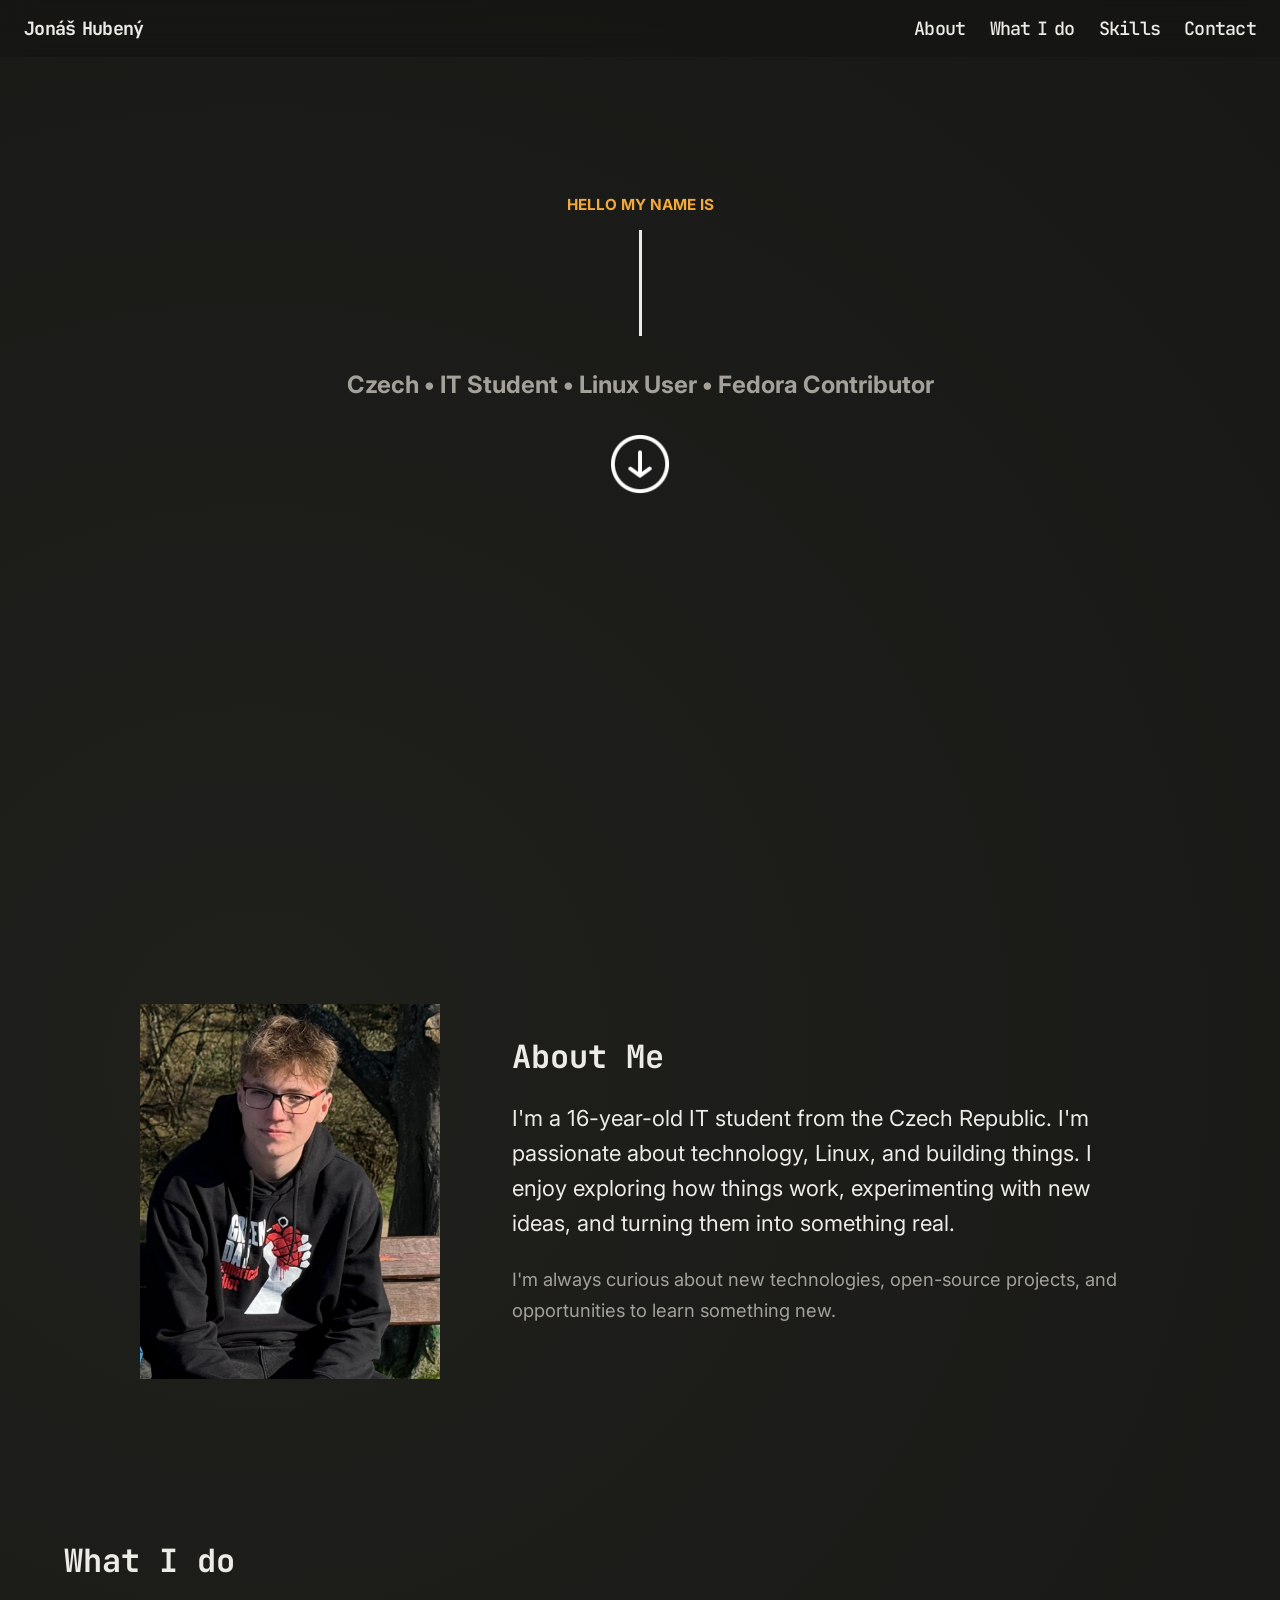
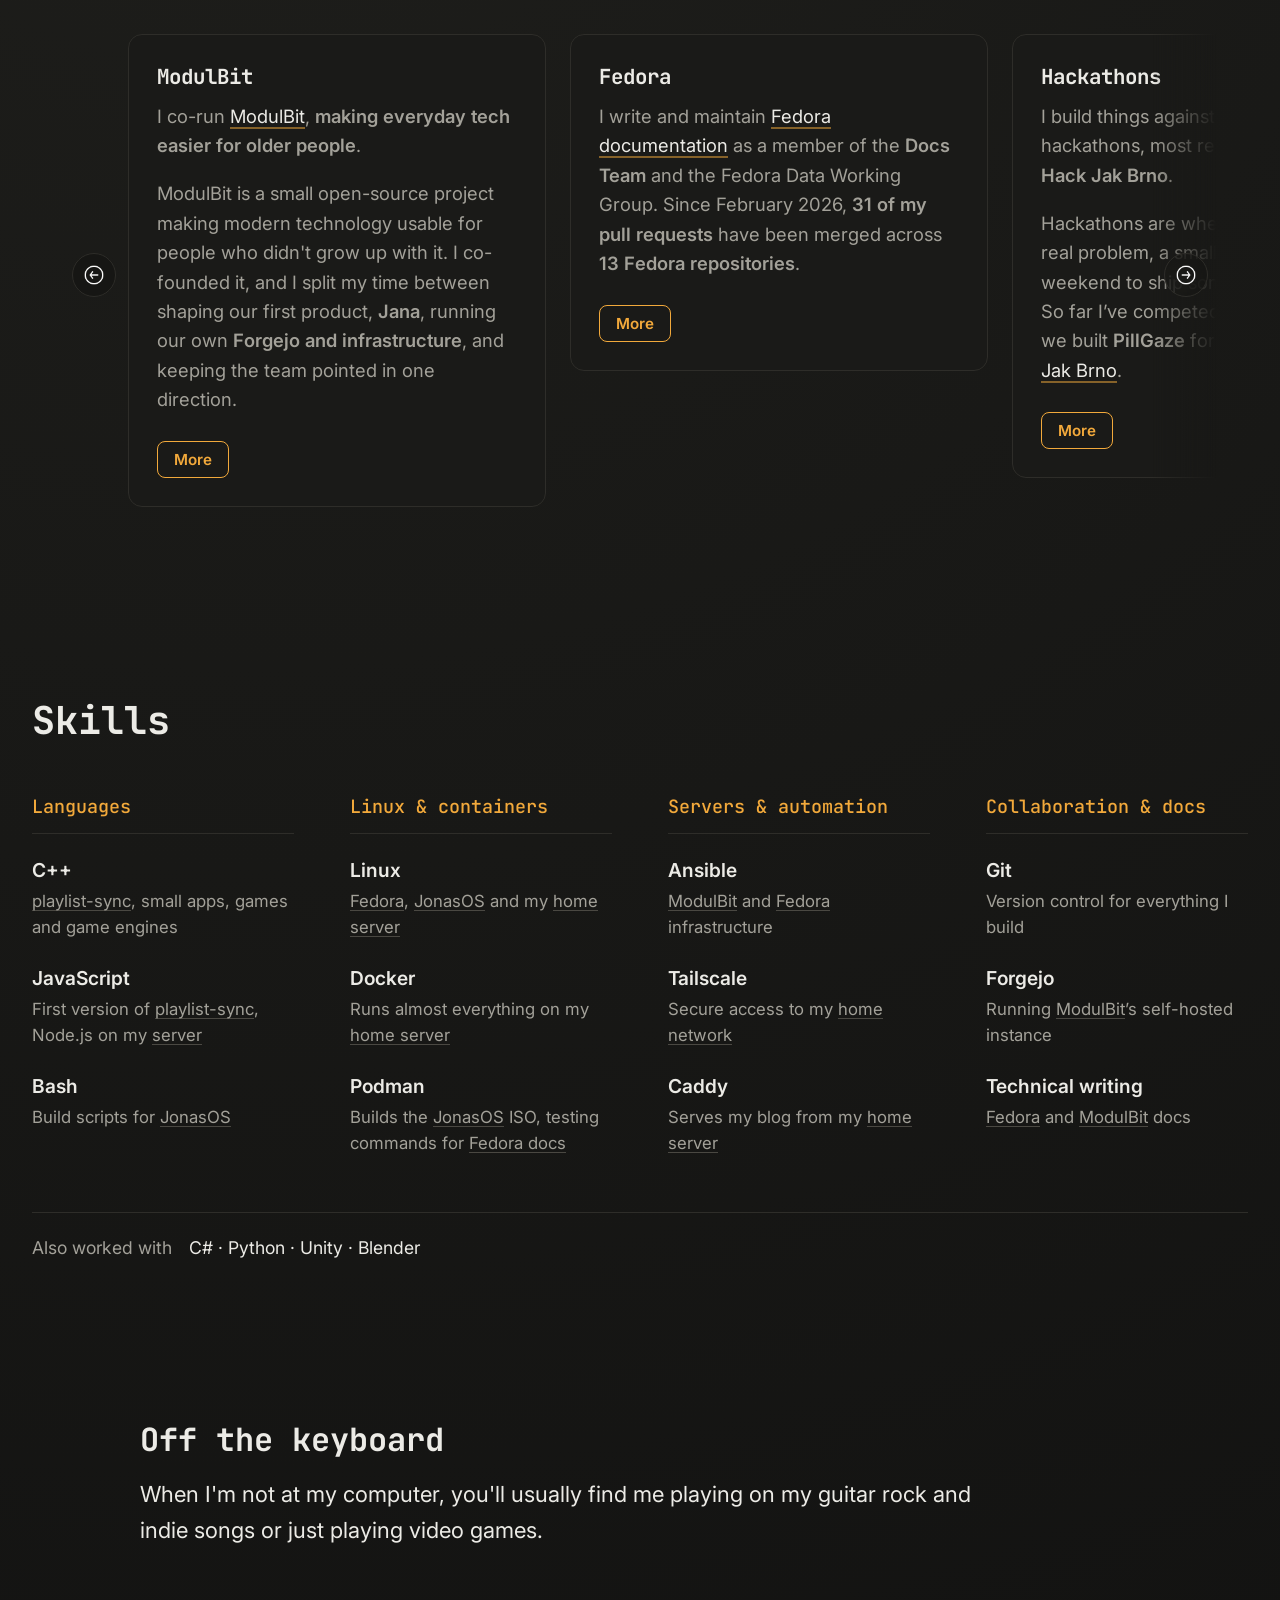
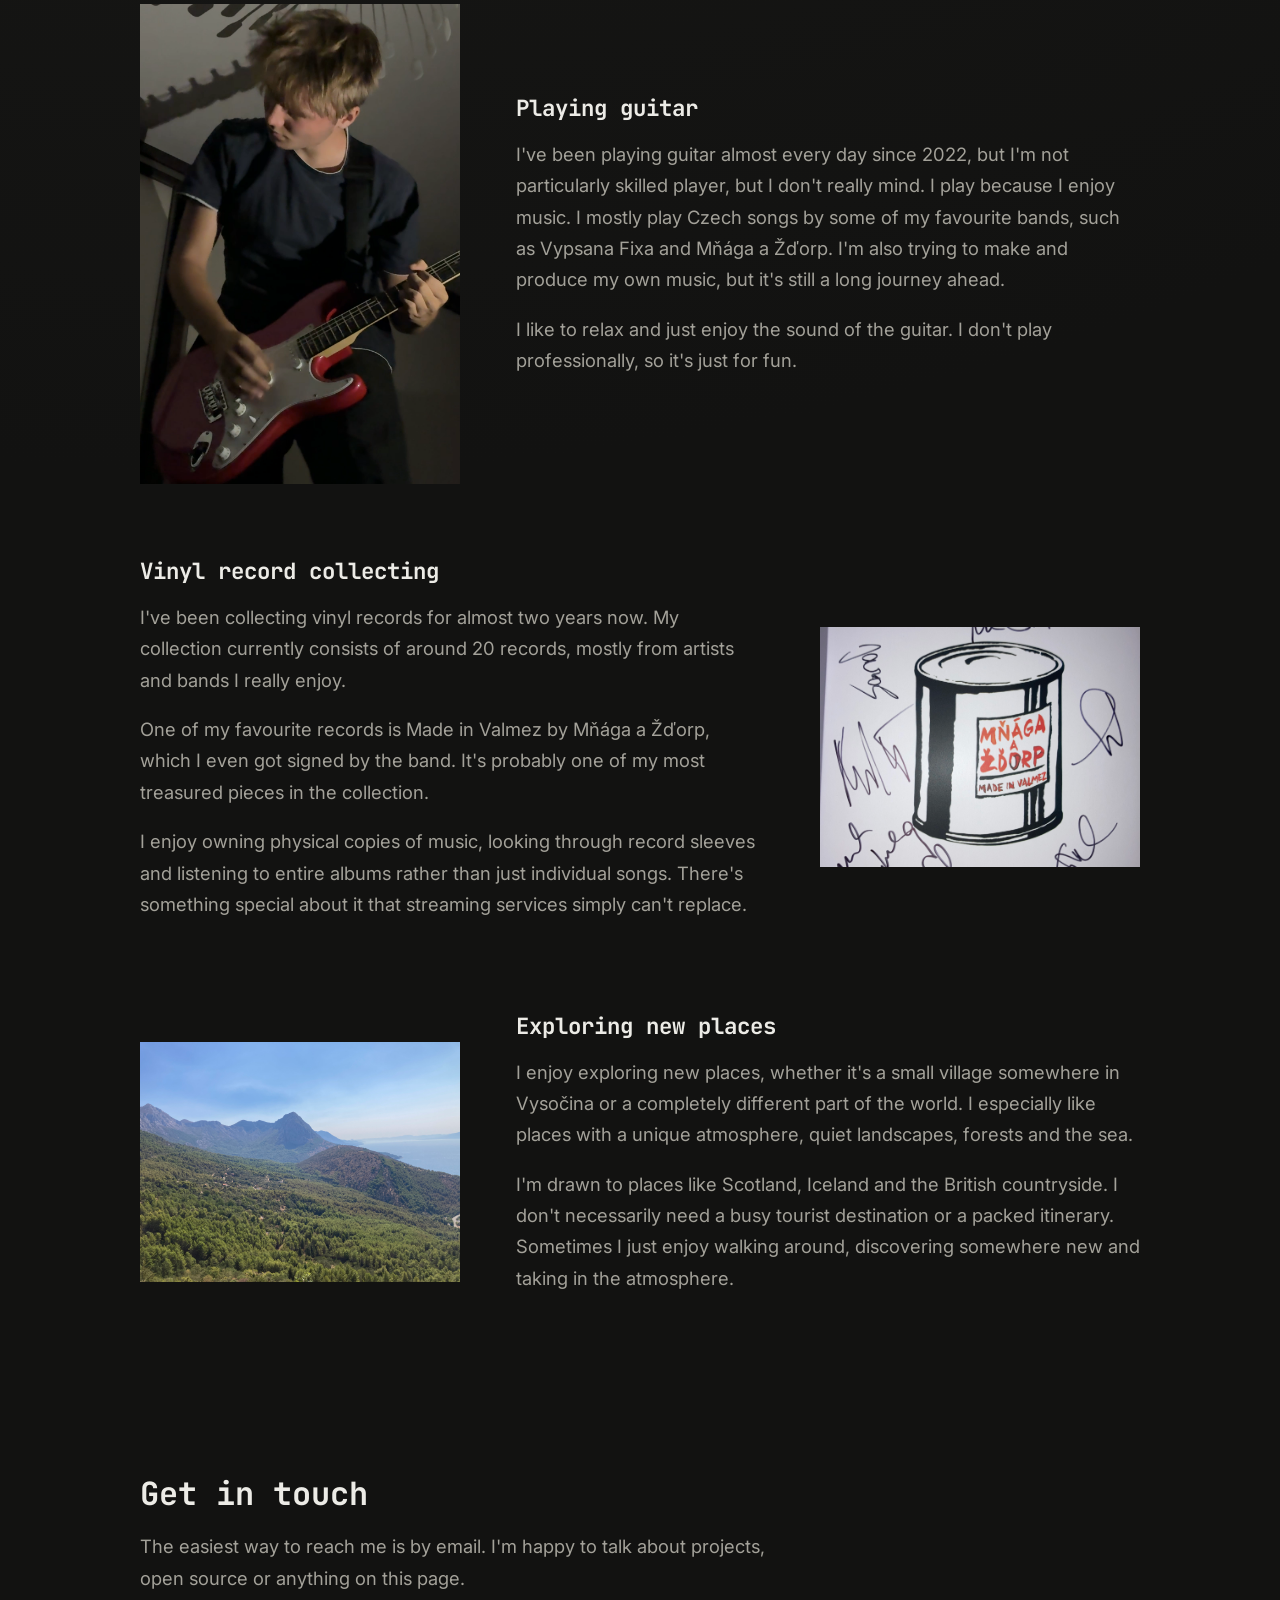
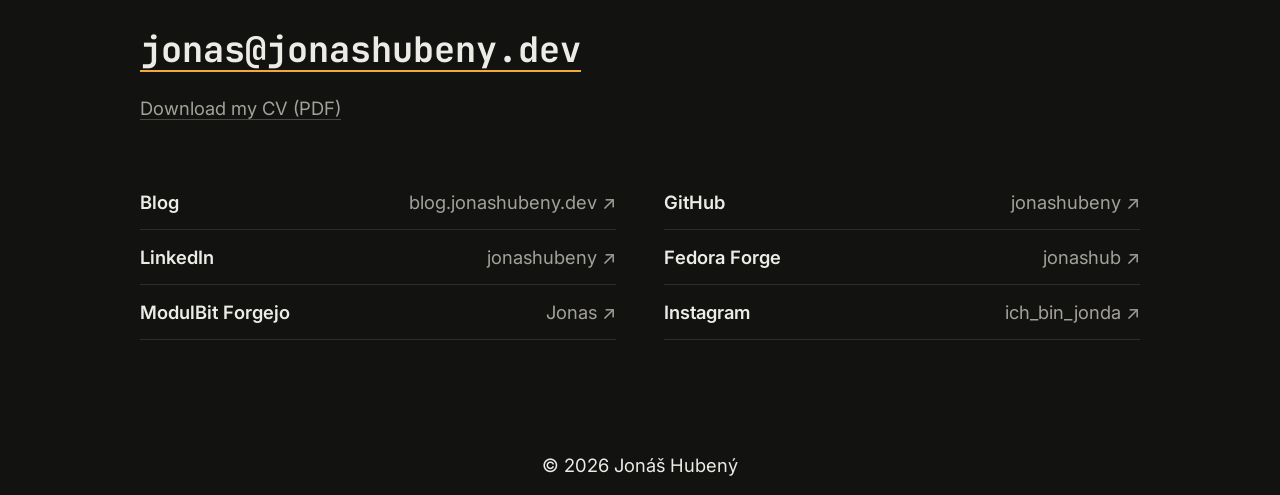
==== commit d4632bf7: "hotovo" ====
--- a/index.html
+++ b/index.html
@@ -15,7 +15,7 @@
         <a href="#" class="brand">Jonáš Hubený</a>
         <ul>
             <li><a href="#about">About</a></li>
-            <li><a href="#projects">Projects</a></li>
+            <li><a href="#projects">What I do</a></li>
             <li><a href="#skills">Skills</a></li>
             <li><a href="#contacts">Contact</a></li>
         </ul>
@@ -59,7 +59,7 @@
 
             <div class="cards-track">
 
-                <article class="card">
+                <article class="card" id="card-modulbit">
                     <h3>ModulBit</h3>
                     <div class="card-short">
                         <p>I co-run <a href="https://modulbit.eu" target="_blank" rel="noopener">ModulBit</a>, <strong>making everyday tech easier for older people</strong>.</p>
@@ -77,7 +77,7 @@
                     <button class="card-toggle" aria-expanded="false">More</button>
                 </article>
 
-                <article class="card">
+                <article class="card" id="card-fedora">
                     <h3>Fedora</h3>
                     <div class="card-short">
                         <p>I write and maintain <a href="https://docs.fedoraproject.org" target="_blank" rel="noopener">Fedora documentation</a> as a member of the <strong>Docs Team</strong> and the Fedora Data Working Group. Since February 2026, <strong>31 of my pull requests</strong> have been merged across <strong>13 Fedora repositories</strong>.</p>
@@ -95,7 +95,7 @@
                     <button class="card-toggle" aria-expanded="false">More</button>
                 </article>
 
-                <article class="card">
+                <article class="card" id="card-hackathons">
                     <h3>Hackathons</h3>
                     <div class="card-short">
                         <div class="card-short-inner">
@@ -113,7 +113,7 @@
                     <button class="card-toggle" aria-expanded="false">More</button>
                 </article>
 
-                <article class="card">
+                <article class="card" id="card-projects">
                     <h3>My Projects</h3>
                     <div class="card-short">
                         <div class="card-short-inner">
@@ -125,7 +125,7 @@
                     <div class="card-more">
                         <div class="card-more-inner">
                             <p>Most of what I know, I learned by building something I wanted and figuring it out along the way. My two biggest projects started exactly like that.</p>
-                            <p>JonasOS began in May 2026, after I watched a video of someone making their own distro. I had no experience and had never written a bash script, so my first goal was simply to get an ISO to boot. Today JonasOS is a <strong>Debian-based live system</strong> built with live-build. My scripts build the ISO inside a Podman container and boot it in QEMU, so the whole system can be rebuilt with one command. It boots into an Xfce desktop with LightDM, installs to disk through the Calamares installer, and ships with my own defaults: the Arc-Red theme, a tuned shell setup for every new user and a small jonasos command-line tool with info, update and doctor commands. Along the way I learned bash, how a live system is assembled package by package, and how much of a distro is really decisions about defaults. I keep a public roadmap and write about my progress on my blog. The long-term plan is bigger: drop Debian entirely and build JonasOS from scratch on the Linux kernel, following <strong>Linux From Scratch</strong>.</p>
+                            <p>JonasOS began in May 2026, after I watched a video of someone making their own distro. I had no experience and had never written a bash script, so my first goal was simply to get an ISO to boot. Today JonasOS is a <strong>Debian-based live system</strong> built with live-build. My scripts build the ISO inside a Podman container and boot it in QEMU, so the whole system can be rebuilt with one command. It boots into an Xfce desktop with LightDM, installs to disk through the Calamares installer, and ships with my own defaults: the Arc-Red theme, a tuned shell setup for every new user and a small jonasos command-line tool with info, update and doctor commands. Along the way I learned bash, how a live system is assembled package by package, and how much of a distro is really decisions about defaults. I keep a public roadmap and write about my progress on my <a href="https://blog.jonashubeny.dev" target="_blank" rel="noopener">blog</a>. The long-term plan is bigger: drop Debian entirely and build JonasOS from scratch on the Linux kernel, following <strong>Linux From Scratch</strong>.</p>
                             <p>playlist-sync came from a simpler problem. I don't have Spotify Premium, but I wanted my playlists offline as normal MP3 files on my computer and a flash drive. The tool uses Spotify only as a list of songs. For every song missing from my music folder, it finds the track on YouTube, downloads it with yt-dlp and converts it with ffmpeg. It then looks up the correct metadata on Deezer or iTunes. A scoring system picks the right release by comparing the title, artist and track length, and it avoids compilations, remixes and live versions. The result is written into the MP3 as proper tags with album, year, track number and cover art. Songs are matched by file name instead of a database, so the same folder can be synced across devices and each one downloads only what's missing. I first wrote the project in JavaScript to learn the language, then rewrote the whole thing in <strong>C++20</strong> with libcurl and TagLib. Now I'm adding a small Node.js server on my home server, so a shared song list can sync between people and devices.</p>
                             <p>What connects these projects is that I want to <strong>understand the whole stack</strong>, from the boot process to an HTTP request, and the fastest way I know to learn it is to build something real.</p>
                         </div>
@@ -133,7 +133,7 @@
                     <button class="card-toggle" aria-expanded="false">More</button>
                 </article>
 
-                <article class="card">
+                <article class="card" id="card-homelab">
                     <h3>Homelab</h3>
                     <div class="card-short">
                         <div class="card-short-inner">
@@ -145,7 +145,7 @@
                     <div class="card-more">
                         <div class="card-more-inner">
                             <p>At home I run a server called jonas-server. It started as a place to try things out, and it slowly became the place where my everyday services live. I'd rather host my own cloud, passwords and media than rent them, and running them myself is also the best way I've found to learn how servers actually work.</p>
-                            <p>The server runs Ubuntu, and almost everything on it runs in <strong>Docker Compose</strong>. <strong>Nextcloud</strong> is my own cloud for files and calendar, with its own MariaDB database, Redis cache and cron container. <strong>Vaultwarden</strong> keeps my passwords and runs behind Cloudflare on my own domain. <strong>Jellyfin</strong> streams my movie and series library, and my blog is built with Hugo, served by Caddy and deployed as a Docker image. I also host a few smaller projects, like Lemma, a math-learning app. Storage from my NAS is mounted over CIFS, and Restic handles backups.</p>
+                            <p>The server runs Ubuntu, and almost everything on it runs in <strong>Docker Compose</strong>. <strong>Nextcloud</strong> is my own cloud for files and calendar, with its own MariaDB database, Redis cache and cron container. <strong>Vaultwarden</strong> keeps my passwords and runs behind Cloudflare on my own domain. <strong>Jellyfin</strong> streams my movie and series library, and my <a href="https://blog.jonashubeny.dev" target="_blank" rel="noopener">blog</a> is built with Hugo, served by Caddy and deployed as a Docker image. I also host a few smaller projects, like Lemma, a math-learning app. Storage from my NAS is mounted over CIFS, and Restic handles backups.</p>
                             <p>To reach everything from outside, I set up <strong>Tailscale with subnet routing</strong>, so I can access my whole home network securely from anywhere without exposing services to the internet.</p>
                             <p>Most of what I've learned came from <strong>things breaking</strong>. I've debugged DNS problems and ISP blocking on my home network, upgraded Vaultwarden when its browser extension stopped talking to the server, restructured my Jellyfin library when a TV series kept showing up as separate movies, and I'm upgrading Nextcloud one major version at a time, because skipping versions isn't an option. Every problem like that teaches me something new about Linux, containers, networking and patience.</p>
                             <p>The homelab keeps growing. Next I'm building a <strong>morning dashboard</strong> on a big monitor that shows my server's stats, the weather, news, my calendar and bus departures, with a Node.js backend I'm writing myself.</p>
@@ -160,7 +160,173 @@
             </button>
         </div>
     </section>
-    
+
+    <section class="skills-section" id="skills">
+        <h2 class="skills-title">Skills</h2>
+
+        <div class="skills-grid">
+            <div class="skill-group">
+                <h3>Languages</h3>
+                <dl>
+                    <div class="skill">
+                        <dt>C++</dt>
+                        <dd><a href="#card-projects" class="skill-ref">playlist-sync</a>, small apps, games and game engines</dd>
+                    </div>
+                    <div class="skill">
+                        <dt>JavaScript</dt>
+                        <dd>First version of <a href="#card-projects" class="skill-ref">playlist-sync</a>, Node.js on my <a href="#card-homelab" class="skill-ref">server</a></dd>
+                    </div>
+                    <div class="skill">
+                        <dt>Bash</dt>
+                        <dd>Build scripts for <a href="#card-projects" class="skill-ref">JonasOS</a></dd>
+                    </div>
+                </dl>
+            </div>
+            <div class="skill-group">
+                <h3>Linux &amp; containers</h3>
+                <dl>
+                    <div class="skill">
+                        <dt>Linux</dt>
+                        <dd><a href="#card-fedora" class="skill-ref">Fedora</a>, <a href="#card-projects" class="skill-ref">JonasOS</a> and my <a href="#card-homelab" class="skill-ref">home server</a></dd>
+                    </div>
+                    <div class="skill">
+                        <dt>Docker</dt>
+                        <dd>Runs almost everything on my <a href="#card-homelab" class="skill-ref">home server</a></dd>
+                    </div>
+                    <div class="skill">
+                        <dt>Podman</dt>
+                        <dd>Builds the <a href="#card-projects" class="skill-ref">JonasOS</a> ISO, testing commands for <a href="#card-fedora" class="skill-ref">Fedora docs</a></dd>
+                    </div>
+                </dl>
+            </div>
+            <div class="skill-group">
+                <h3>Servers &amp; automation</h3>
+                <dl>
+                    <div class="skill">
+                        <dt>Ansible</dt>
+                        <dd><a href="#card-modulbit" class="skill-ref">ModulBit</a> and <a href="#card-fedora" class="skill-ref">Fedora</a> infrastructure</dd>
+                    </div>
+                    <div class="skill">
+                        <dt>Tailscale</dt>
+                        <dd>Secure access to my <a href="#card-homelab" class="skill-ref">home network</a></dd>
+                    </div>
+                    <div class="skill">
+                        <dt>Caddy</dt>
+                        <dd>Serves my blog from my <a href="#card-homelab" class="skill-ref">home server</a></dd>
+                    </div>
+                </dl>
+            </div>
+            <div class="skill-group">
+                <h3>Collaboration &amp; docs</h3>
+                <dl>
+                    <div class="skill">
+                        <dt>Git</dt>
+                        <dd>Version control for everything I build</dd>
+                    </div>
+                    <div class="skill">
+                        <dt>Forgejo</dt>
+                        <dd>Running <a href="#card-modulbit" class="skill-ref">ModulBit</a>&rsquo;s self-hosted instance</dd>
+                    </div>
+                    <div class="skill">
+                        <dt>Technical writing</dt>
+                        <dd><a href="#card-fedora" class="skill-ref">Fedora</a> and <a href="#card-modulbit" class="skill-ref">ModulBit</a> docs</dd>
+                    </div>
+                </dl>
+            </div>
+        </div>
+
+        <p class="skills-also"><span>Also worked with</span> C# · Python · Unity · Blender</p>
+    </section>
+
+    <section class="hobbies-section" id="hobbies">
+        <h2 class="hobbies-title">Off the keyboard</h2>
+        <!-- Úvod: jedna až dvě věty, třeba „When I'm not at my computer, you'll usually find me …“ -->
+        <p class="hobbies-intro">When I'm not at my computer, you'll usually find me playing on my guitar rock and indie songs or just playing video games.</p>
+
+        <div class="hobbies-list">
+            <article class="hobby">
+            <img class="hobby-photo hobby-photo--portrait" src="images/kytara.jpg" alt="me playing guitar">
+
+                <div class="hobby-text">
+                    <h3>Playing guitar</h3>
+
+                    <p>I've been playing guitar almost every day since 2022, but I'm not particularly skilled player, but I don't really mind. I play because I enjoy music. I mostly play Czech songs by some of my favourite bands, such as Vypsana Fixa and Mňága a Žďorp. I'm also trying to make and produce my own music, but it's still a long journey ahead.</p>
+                    <p>I like to relax and just enjoy the sound of the guitar. I don't play professionally, so it's just for fun.</p>
+                </div>
+            </article>
+
+            <article class="hobby">
+                <img class="hobby-photo" src="images/vinyl.jpg" alt="signed vinyl">
+
+                <div class="hobby-text">
+                    <h3>Vinyl record collecting</h3>
+
+                    <p>I've been collecting vinyl records for almost two years now. My collection currently consists of around 20 records, mostly from artists and bands I really enjoy.</p>
+                    <p>One of my favourite records is Made in Valmez by Mňága a Žďorp, which I even got signed by the band. It's probably one of my most treasured pieces in the collection.</p>
+                    <p>I enjoy owning physical copies of music, looking through record sleeves and listening to entire albums rather than just individual songs. There's something special about it that streaming services simply can't replace.</p>
+                </div>
+            </article>
+
+            <article class="hobby">
+            <img class="hobby-photo" src="images/exploring.jpg" alt="hills on exploring photo">
+
+                <div class="hobby-text">
+                    <h3>Exploring new places</h3>
+                    <p>I enjoy exploring new places, whether it's a small village somewhere in Vysočina or a completely different part of the world. I especially like places with a unique atmosphere, quiet landscapes, forests and the sea.</p>
+                    <p>I'm drawn to places like Scotland, Iceland and the British countryside. I don't necessarily need a busy tourist destination or a packed itinerary. Sometimes I just enjoy walking around, discovering somewhere new and taking in the atmosphere.</p>
+                </div>
+            </article>
+        </div>
+    </section>
+
+    <section class="contact-section" id="contacts">
+        <h2 class="contact-title">Get in touch</h2>
+        <p class="contact-intro">The easiest way to reach me is by email. I'm happy to talk about projects, open source or anything on this page.</p>
+
+        <a class="contact-email" href="mailto:jonas@jonashubeny.dev">jonas@jonashubeny.dev</a>
+
+        <p class="contact-cv"><a href="cv/jonas-hubeny-cv.pdf" target="_blank" rel="noopener">Download my CV (PDF)</a></p>
+
+        <ul class="contact-links">
+            <li>
+                <a href="https://blog.jonashubeny.dev" target="_blank" rel="noopener">
+                    <span class="contact-label">Blog</span>
+                    <span class="contact-handle">blog.jonashubeny.dev <span aria-hidden="true">↗</span></span>
+                </a>
+            </li>
+            <li>
+                <a href="https://github.com/jonashubeny" target="_blank" rel="noopener">
+                    <span class="contact-label">GitHub</span>
+                    <span class="contact-handle">jonashubeny <span aria-hidden="true">↗</span></span>
+                </a>
+            </li>
+            <li>
+                <a href="https://www.linkedin.com/in/jonashubeny/" target="_blank" rel="noopener">
+                    <span class="contact-label">LinkedIn</span>
+                    <span class="contact-handle">jonashubeny <span aria-hidden="true">↗</span></span>
+                </a>
+            </li>
+            <li>
+                <a href="https://forge.fedoraproject.org/jonashub" target="_blank" rel="noopener">
+                    <span class="contact-label">Fedora Forge</span>
+                    <span class="contact-handle">jonashub <span aria-hidden="true">↗</span></span>
+                </a>
+            </li>
+            <li>
+                <a href="https://git.modulbit.eu/Jonas" target="_blank" rel="noopener">
+                    <span class="contact-label">ModulBit Forgejo</span>
+                    <span class="contact-handle">Jonas <span aria-hidden="true">↗</span></span>
+                </a>
+            </li>
+            <li>
+                <a href="https://instagram.com/ich_bin_jonda" target="_blank" rel="noopener">
+                    <span class="contact-label">Instagram</span>
+                    <span class="contact-handle">ich_bin_jonda <span aria-hidden="true">↗</span></span>
+                </a>
+            </li>
+        </ul>
+    </section>
+
     <div class="footer">
         <p>&copy; 2026 Jonáš Hubený</p>
     </div>
--- a/style.css
+++ b/style.css
@@ -58,6 +58,8 @@
     font-family: "JetBrains Mono", monospace;
     text-decoration: none;
     font-weight: 500;
+    letter-spacing: -0.04em;
+    word-spacing: -0.2em;
     display: inline-block;
     width: fit-content;
 }
@@ -185,33 +187,6 @@
     }
 }
 
-.skills { 
-    color: #ECEBE6;
-    max-width: 400px;
-    font-size: 120%;
-    background: #1A1A18;
-    border-radius: 14px;
-    padding: 32px;
-    margin-bottom: 40px;
-    border: 1px solid #2E2D29;
-    margin-top: 10%;
-    transition: all 0.3s;
-}
-
-.skills:hover {
-    transform: scale(1.1);
-}
-
-.skills ul {
-    list-style: none;
-    padding: 0;
-    margin: 0;
-}
-
-.skill {
-    padding: 13px;
-}
-
 .back-video {
     position: absolute;
     right: 0;
@@ -309,7 +284,7 @@
   transform: scaleX(1);
 }
 
-#about, #skills, #contact{
+#about, #skills, #hobbies, #contacts{
   scroll-margin-top: 20vh;
 }
 
@@ -527,3 +502,298 @@
     background: #F2A93B;
     color: #121211;
 }
+
+/* ---------- Skills ---------- */
+.skills-section {
+    max-width: 1300px;
+    margin: 0 auto;
+    padding: 48px 24px 112px;
+    text-align: left;
+}
+
+.skills-title {
+    margin: 0 0 48px;
+    font-family: "JetBrains Mono", monospace;
+    font-size: 2.4rem;
+    color: #ECEBE6;
+}
+
+.skills-grid {
+    display: grid;
+    grid-template-columns: repeat(4, 1fr);
+    gap: 56px;
+}
+
+.skill-group h3 {
+    margin: 0 0 24px;
+    padding-bottom: 14px;
+    border-bottom: 1px solid #2E2D29;
+    font-family: "JetBrains Mono", monospace;
+    font-size: 1.15rem;
+    font-weight: 500;
+    color: #F2A93B;
+}
+
+.skill-group dl {
+    display: flex;
+    flex-direction: column;
+    gap: 26px;
+    margin: 0;
+}
+
+.skill dt {
+    margin-bottom: 6px;
+    font-size: 1.2rem;
+    font-weight: 600;
+    color: #ECEBE6;
+}
+
+.skill dd {
+    margin: 0;
+    font-size: 1.05rem;
+    line-height: 1.55;
+    color: #A3A199;
+}
+
+.skill-ref {
+    color: inherit;
+    text-decoration: underline;
+    text-decoration-color: #4A4842;
+    text-underline-offset: 3px;
+    transition: color 200ms ease, text-decoration-color 200ms ease;
+}
+
+.skill-ref:hover,
+.skill-ref:focus-visible {
+    color: #F2A93B;
+    text-decoration-color: #F2A93B;
+}
+
+.skills-also {
+    margin: 56px 0 0;
+    padding-top: 24px;
+    font-size: 1.1rem;
+    border-top: 1px solid #2E2D29;
+    color: #ECEBE6;
+}
+
+.skills-also span {
+    margin-right: 12px;
+    color: #A3A199;
+}
+
+.card.is-highlighted {
+    border-color: #F2A93B;
+}
+
+.card.is-highlighted strong {
+    color: #F2A93B;
+}
+
+@media (max-width: 900px) {
+    .skills-grid {
+        grid-template-columns: repeat(2, 1fr);
+        gap: 40px 32px;
+    }
+}
+
+@media (max-width: 520px) {
+    .skills-grid {
+        grid-template-columns: 1fr;
+    }
+}
+
+/* ---------- Hobbies ---------- */
+.hobbies-section {
+    max-width: 1000px;
+    margin: 0 auto;
+    padding: 48px 24px 112px;
+    text-align: left;
+}
+
+.hobbies-title {
+    margin: 0 0 16px;
+    font-family: "JetBrains Mono", monospace;
+    font-size: 2rem;
+    color: #ECEBE6;
+}
+
+.hobbies-intro {
+    max-width: 62ch;
+    margin: 0 0 56px;
+    font-size: 1.2em;
+    line-height: 1.6;
+    color: #ECEBE6;
+}
+
+.hobbies-list {
+    display: flex;
+    flex-direction: column;
+    gap: 72px;
+}
+
+.hobby {
+    display: grid;
+    grid-template-columns: 320px 1fr;
+    gap: 56px;
+    align-items: center;
+}
+
+.hobby:nth-child(even) {
+    grid-template-columns: 1fr 320px;
+}
+
+.hobby:nth-child(even) .hobby-photo {
+    order: 2;
+}
+
+.hobby-photo {
+    display: block;
+    width: 100%;
+    aspect-ratio: 4 / 3;
+    object-fit: cover;
+}
+
+.hobby-photo--portrait {
+    aspect-ratio: 2 / 3;
+    object-position: center top;
+}
+
+.hobby-photo--empty {
+    display: flex;
+    align-items: center;
+    justify-content: center;
+    border: 1px dashed #2E2D29;
+    color: #4A4842;
+    font-family: "JetBrains Mono", monospace;
+}
+
+.hobby-text h3 {
+    margin: 0 0 16px;
+    font-family: "JetBrains Mono", monospace;
+    font-size: 1.4rem;
+    color: #ECEBE6;
+}
+
+.hobby-text p {
+    max-width: 55ch;
+    margin: 0 0 1em;
+    line-height: 1.7;
+    color: #A3A199;
+}
+
+@media (max-width: 760px) {
+    .hobby,
+    .hobby:nth-child(even) {
+        grid-template-columns: 1fr;
+        gap: 24px;
+    }
+
+    .hobby:nth-child(even) .hobby-photo {
+        order: 0;
+    }
+
+    .hobby-photo {
+        max-width: 420px;
+    }
+}
+
+/* ---------- Contact ---------- */
+.contact-section {
+    max-width: 1000px;
+    margin: 0 auto;
+    padding: 48px 24px 96px;
+    text-align: left;
+}
+
+.contact-title {
+    margin: 0 0 16px;
+    font-family: "JetBrains Mono", monospace;
+    font-size: 2rem;
+    color: #ECEBE6;
+}
+
+.contact-intro {
+    max-width: 55ch;
+    margin: 0 0 32px;
+    line-height: 1.7;
+    color: #A3A199;
+}
+
+.contact-email {
+    display: inline-block;
+    margin-bottom: 24px;
+    font-family: "JetBrains Mono", monospace;
+    font-size: clamp(1.3rem, 4vw, 2.2rem);
+    font-weight: 700;
+    color: #ECEBE6;
+    text-decoration: underline;
+    text-decoration-color: #F2A93B;
+    text-decoration-thickness: 2px;
+    text-underline-offset: 8px;
+    word-break: break-all;
+    transition: color 200ms ease;
+}
+
+.contact-email:hover,
+.contact-email:focus-visible {
+    color: #F2A93B;
+}
+
+.contact-cv {
+    margin: 0 0 56px;
+}
+
+.contact-cv a {
+    color: #A3A199;
+    text-decoration: underline;
+    text-decoration-color: #4A4842;
+    text-underline-offset: 4px;
+    transition: color 200ms ease, text-decoration-color 200ms ease;
+}
+
+.contact-cv a:hover,
+.contact-cv a:focus-visible {
+    color: #F2A93B;
+    text-decoration-color: #F2A93B;
+}
+
+.contact-links {
+    display: grid;
+    grid-template-columns: repeat(2, 1fr);
+    column-gap: 48px;
+    margin: 0;
+    padding: 0;
+    list-style: none;
+}
+
+.contact-links a {
+    display: flex;
+    justify-content: space-between;
+    align-items: baseline;
+    gap: 16px;
+    padding: 16px 0;
+    border-bottom: 1px solid #2E2D29;
+    text-decoration: none;
+}
+
+.contact-label {
+    font-weight: 600;
+    color: #ECEBE6;
+}
+
+.contact-handle {
+    color: #A3A199;
+    transition: color 200ms ease;
+}
+
+.contact-links a:hover .contact-handle,
+.contact-links a:focus-visible .contact-handle {
+    color: #F2A93B;
+}
+
+@media (max-width: 640px) {
+    .contact-links {
+        grid-template-columns: 1fr;
+    }
+}
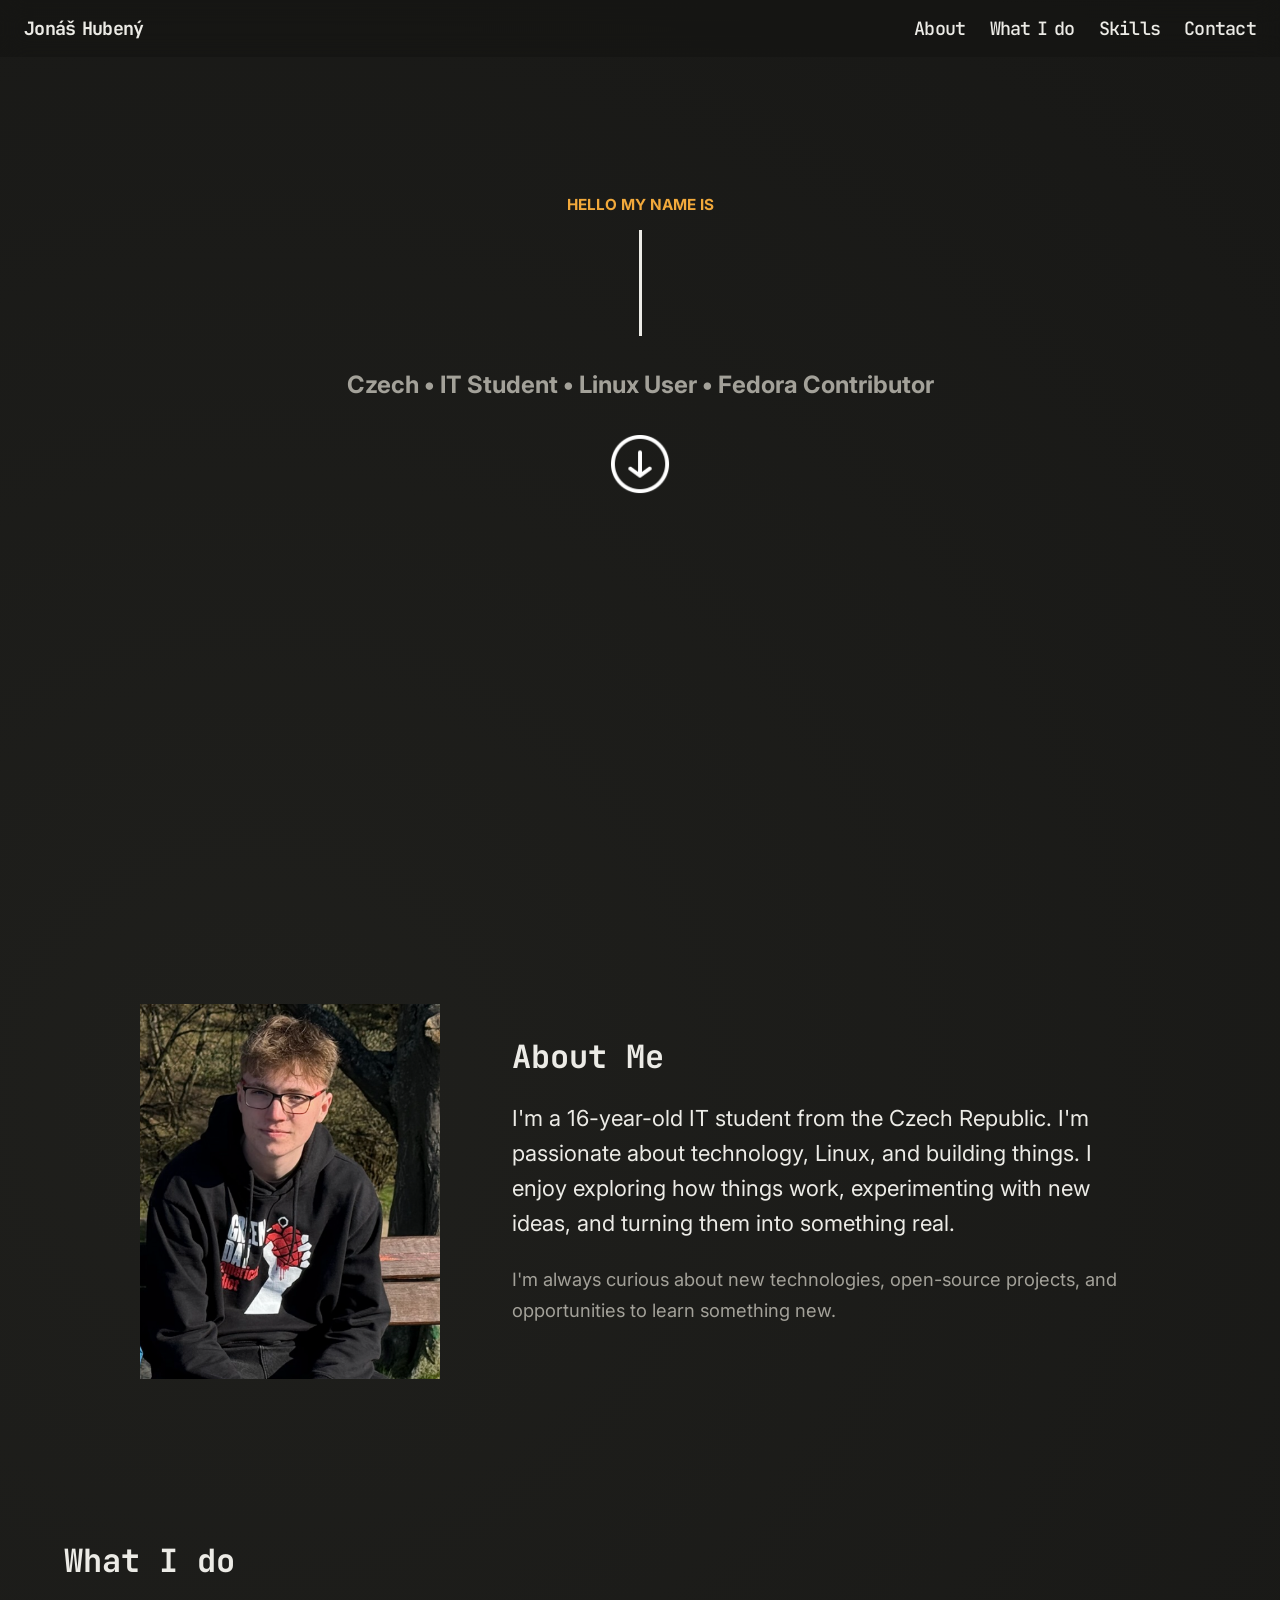
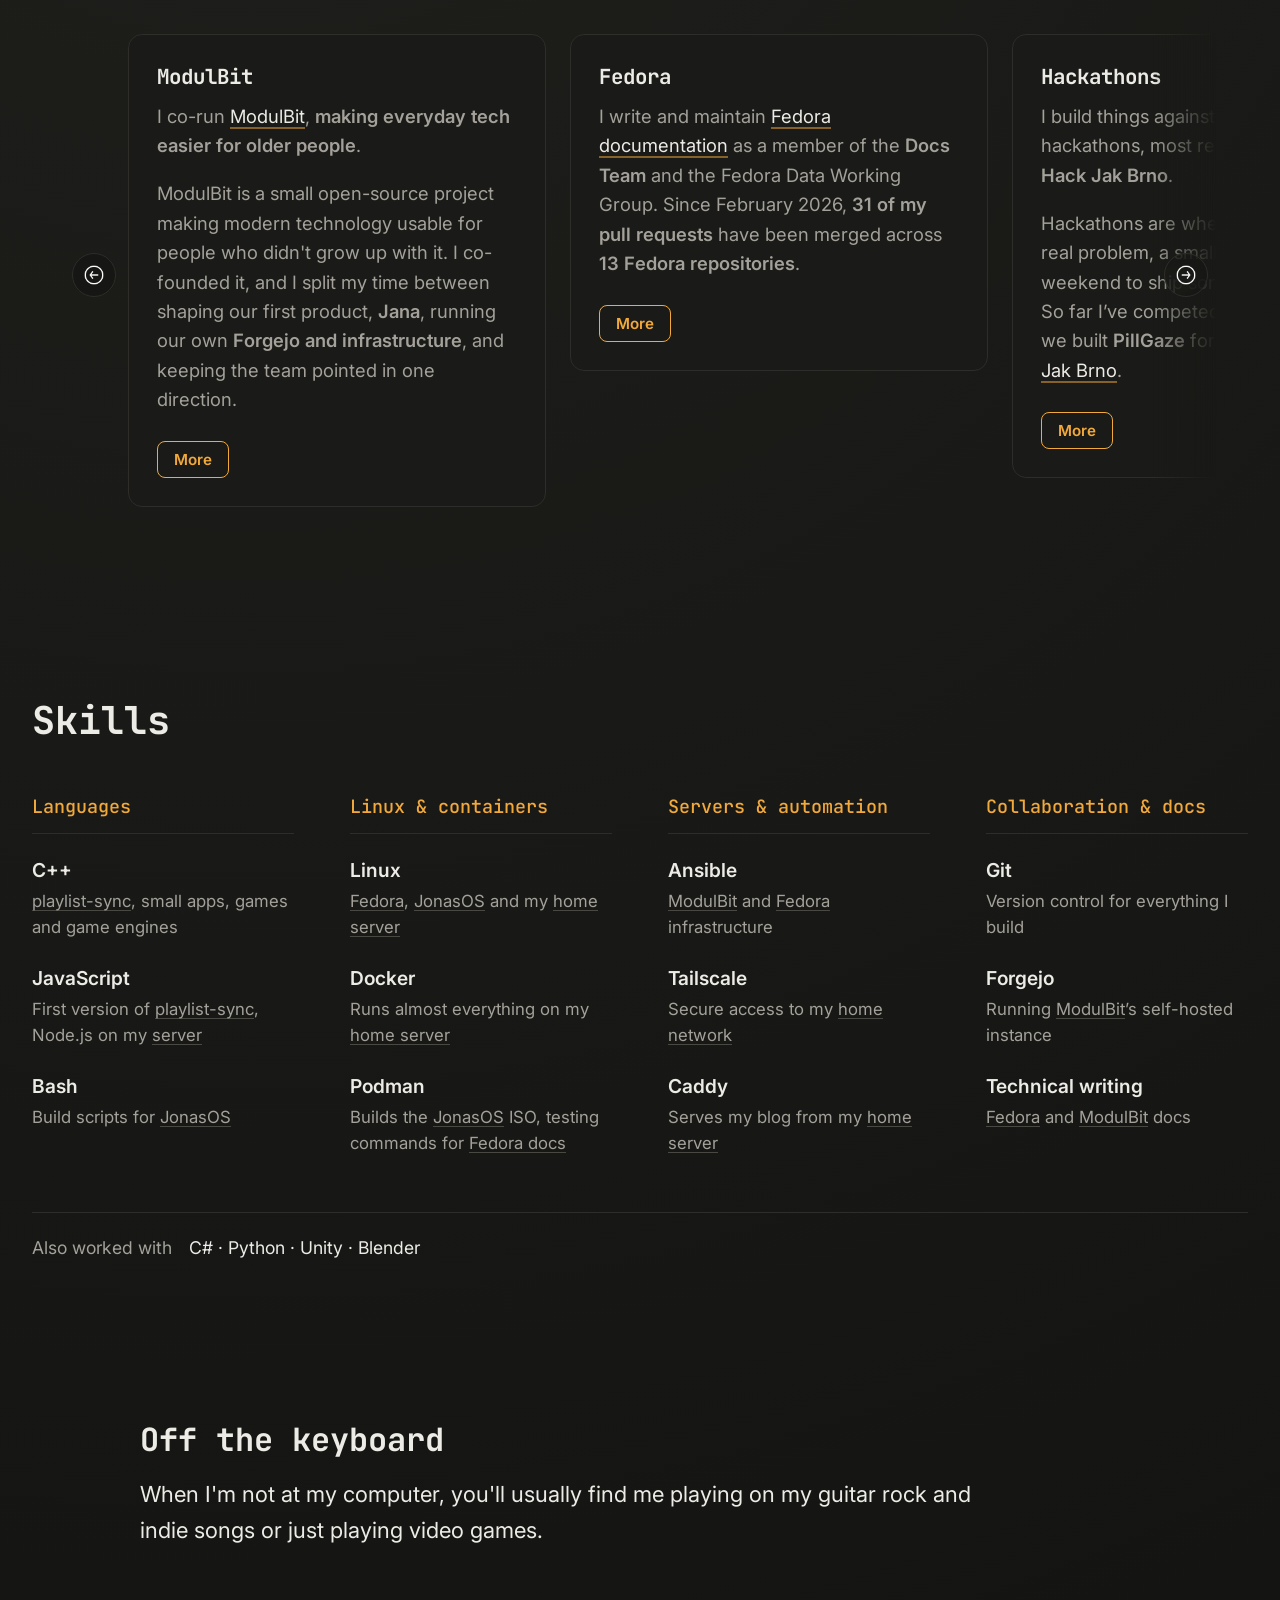
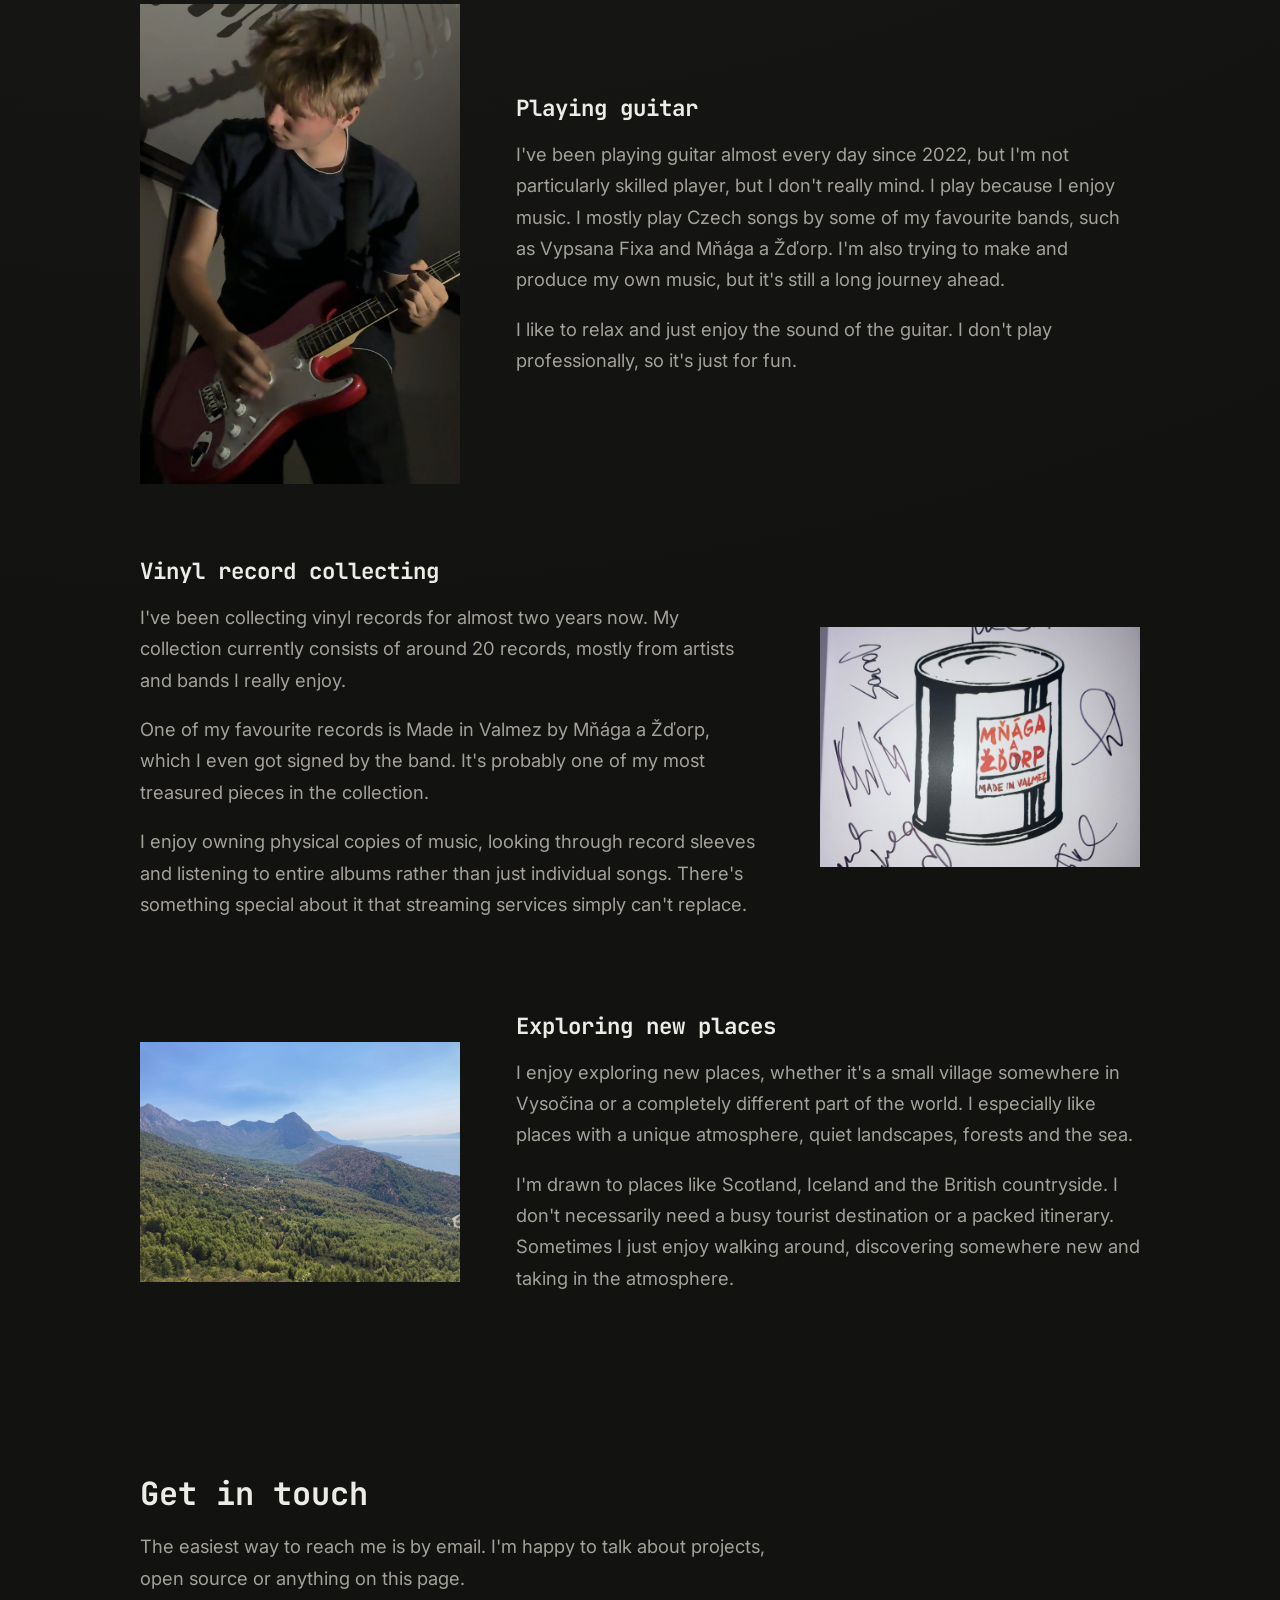
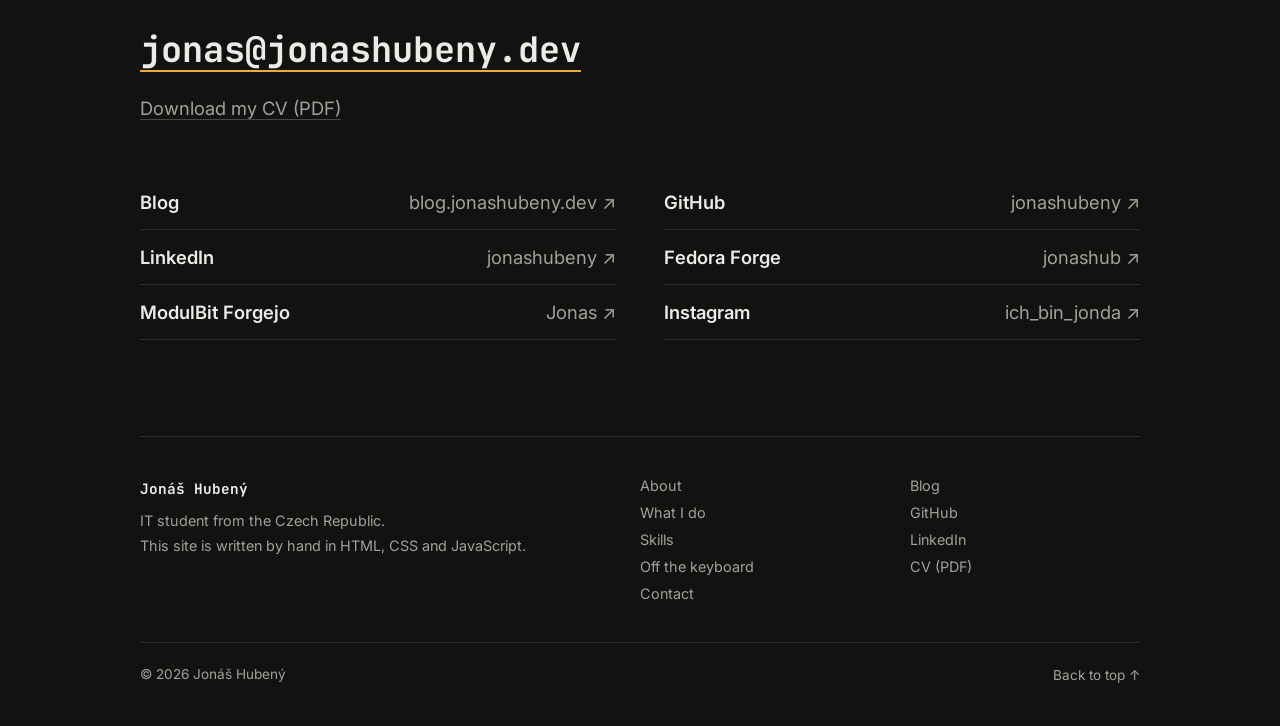
==== commit 50d97c21: "footer a favicon" ====
--- a/index.html
+++ b/index.html
@@ -7,6 +7,8 @@
     <link rel="preconnect" href="https://fonts.googleapis.com">
     <link rel="preconnect" href="https://fonts.gstatic.com" crossorigin>
     <link rel="stylesheet" href="https://fonts.googleapis.com/css2?family=Inter:wght@400;600;700&family=JetBrains+Mono:wght@500;700&display=swap">
+    <link rel="icon" href="favicon.svg" type="image/svg+xml">
+    <link rel="apple-touch-icon" href="apple-touch-icon.png">
     <link rel="stylesheet" href="style.css">
     <script src="script.js" defer></script>
 </head>
@@ -327,9 +329,34 @@
         </ul>
     </section>
 
-    <div class="footer">
-        <p>&copy; 2026 Jonáš Hubený</p>
-    </div>
+    <footer class="footer">
+        <div class="footer-inner">
+            <div class="footer-about">
+                <p class="footer-name">Jonáš Hubený</p>
+                <p>IT student from the Czech Republic.<br>This site is written by hand in HTML, CSS and JavaScript.</p>
+            </div>
+
+            <nav class="footer-nav" aria-label="Footer">
+                <a href="#about">About</a>
+                <a href="#projects">What I do</a>
+                <a href="#skills">Skills</a>
+                <a href="#hobbies">Off the keyboard</a>
+                <a href="#contacts">Contact</a>
+            </nav>
+
+            <nav class="footer-nav" aria-label="Elsewhere">
+                <a href="https://blog.jonashubeny.dev" target="_blank" rel="noopener">Blog</a>
+                <a href="https://github.com/jonashubeny" target="_blank" rel="noopener">GitHub</a>
+                <a href="https://www.linkedin.com/in/jonashubeny/" target="_blank" rel="noopener">LinkedIn</a>
+                <a href="cv/jonas-hubeny-cv.pdf" target="_blank" rel="noopener">CV (PDF)</a>
+            </nav>
+        </div>
+
+        <div class="footer-bottom">
+            <p>&copy; 2026 Jonáš Hubený</p>
+            <a href="#" class="footer-top">Back to top ↑</a>
+        </div>
+    </footer>
 
     </center>
 </body>
--- a/style.css
+++ b/style.css
@@ -797,3 +797,72 @@
         grid-template-columns: 1fr;
     }
 }
+
+/* ---------- Footer ---------- */
+.footer {
+    max-width: 1000px;
+    margin: 0 auto;
+    padding: 0 24px 32px;
+    text-align: left;
+    font-size: 0.9rem;
+    color: #A3A199;
+}
+
+.footer-inner {
+    display: grid;
+    grid-template-columns: 2fr 1fr 1fr;
+    gap: 40px;
+    padding: 40px 0;
+    border-top: 1px solid #2E2D29;
+}
+
+.footer p {
+    margin: 0;
+    line-height: 1.7;
+}
+
+.footer .footer-name {
+    margin-bottom: 8px;
+    font-family: "JetBrains Mono", monospace;
+    font-weight: 700;
+    color: #ECEBE6;
+}
+
+.footer-nav {
+    display: flex;
+    flex-direction: column;
+    gap: 10px;
+}
+
+.footer a {
+    color: #A3A199;
+    text-decoration: none;
+    width: fit-content;
+    transition: color 200ms ease;
+}
+
+.footer a:hover,
+.footer a:focus-visible {
+    color: #F2A93B;
+}
+
+.footer-bottom {
+    display: flex;
+    justify-content: space-between;
+    align-items: center;
+    gap: 16px;
+    padding-top: 20px;
+    border-top: 1px solid #2E2D29;
+    font-size: 0.85rem;
+}
+
+@media (max-width: 640px) {
+    .footer-inner {
+        grid-template-columns: 1fr 1fr;
+        gap: 32px 24px;
+    }
+
+    .footer-about {
+        grid-column: 1 / -1;
+    }
+}
